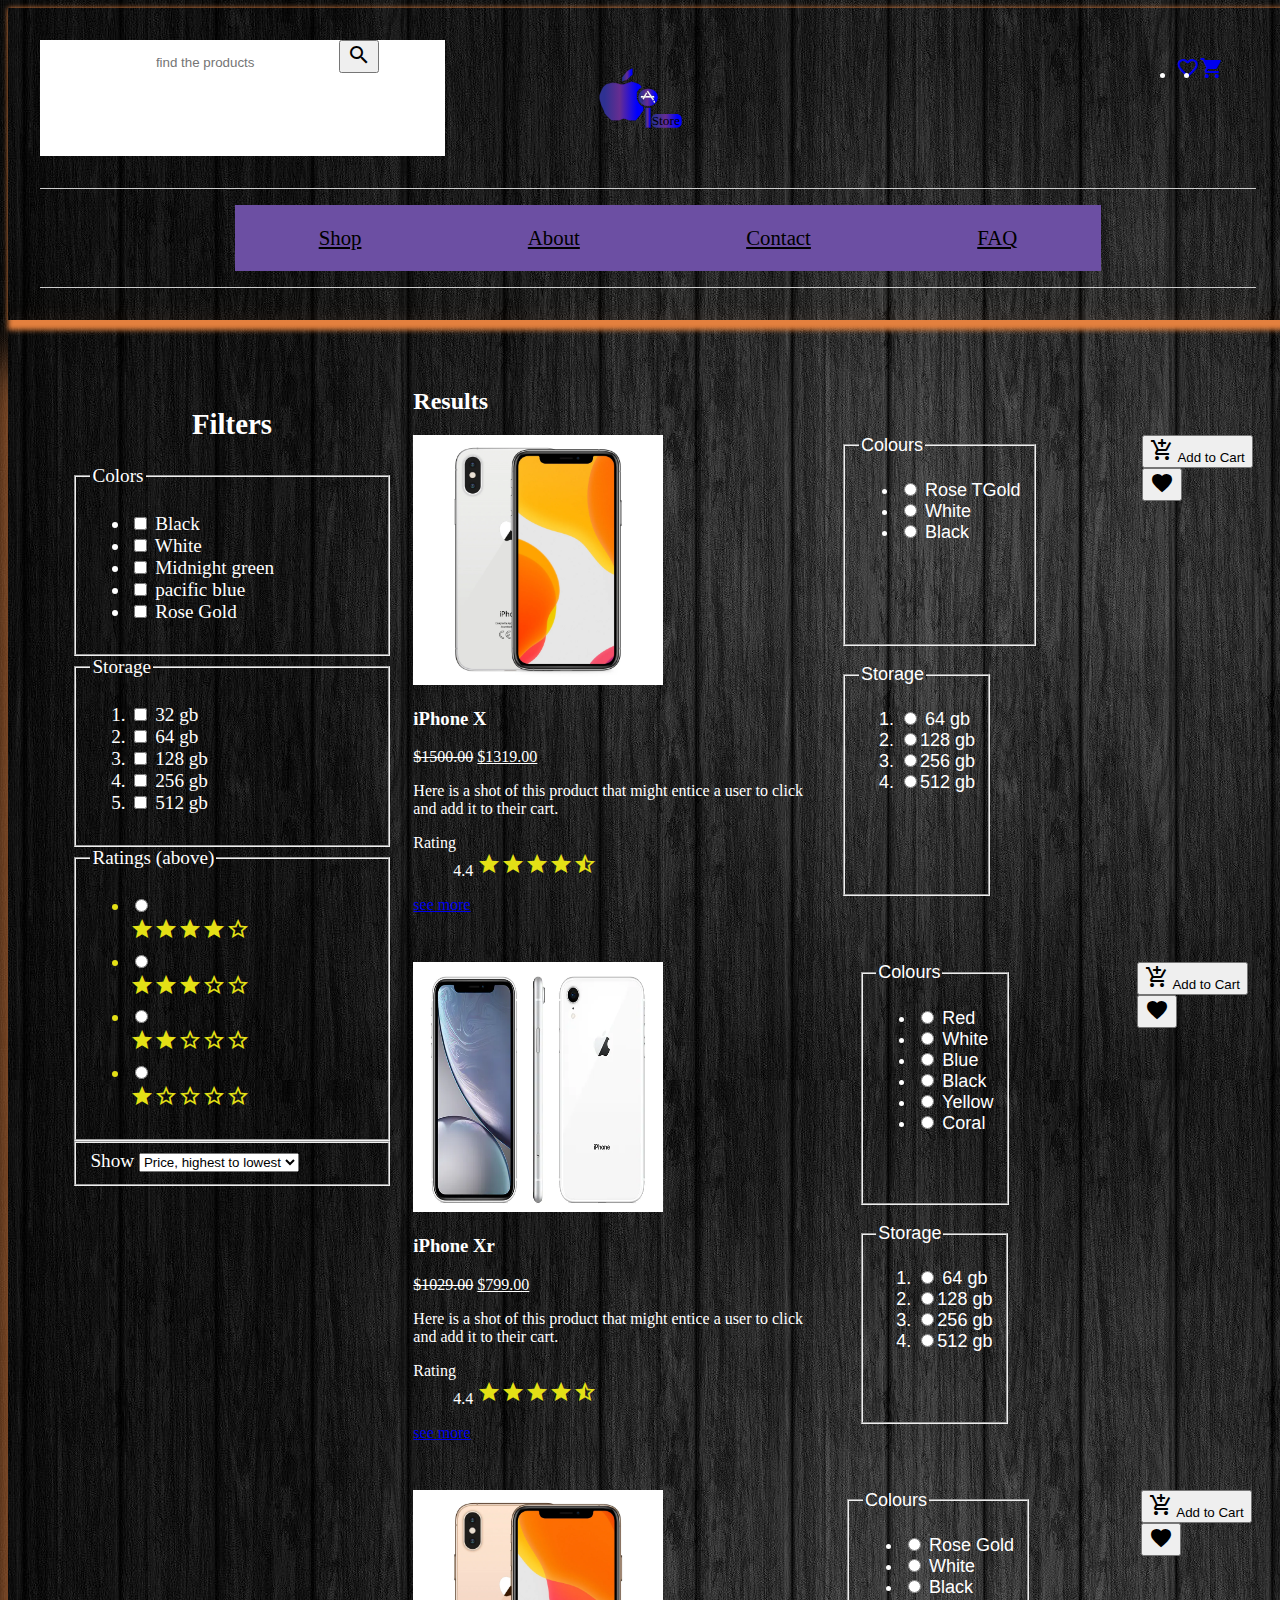
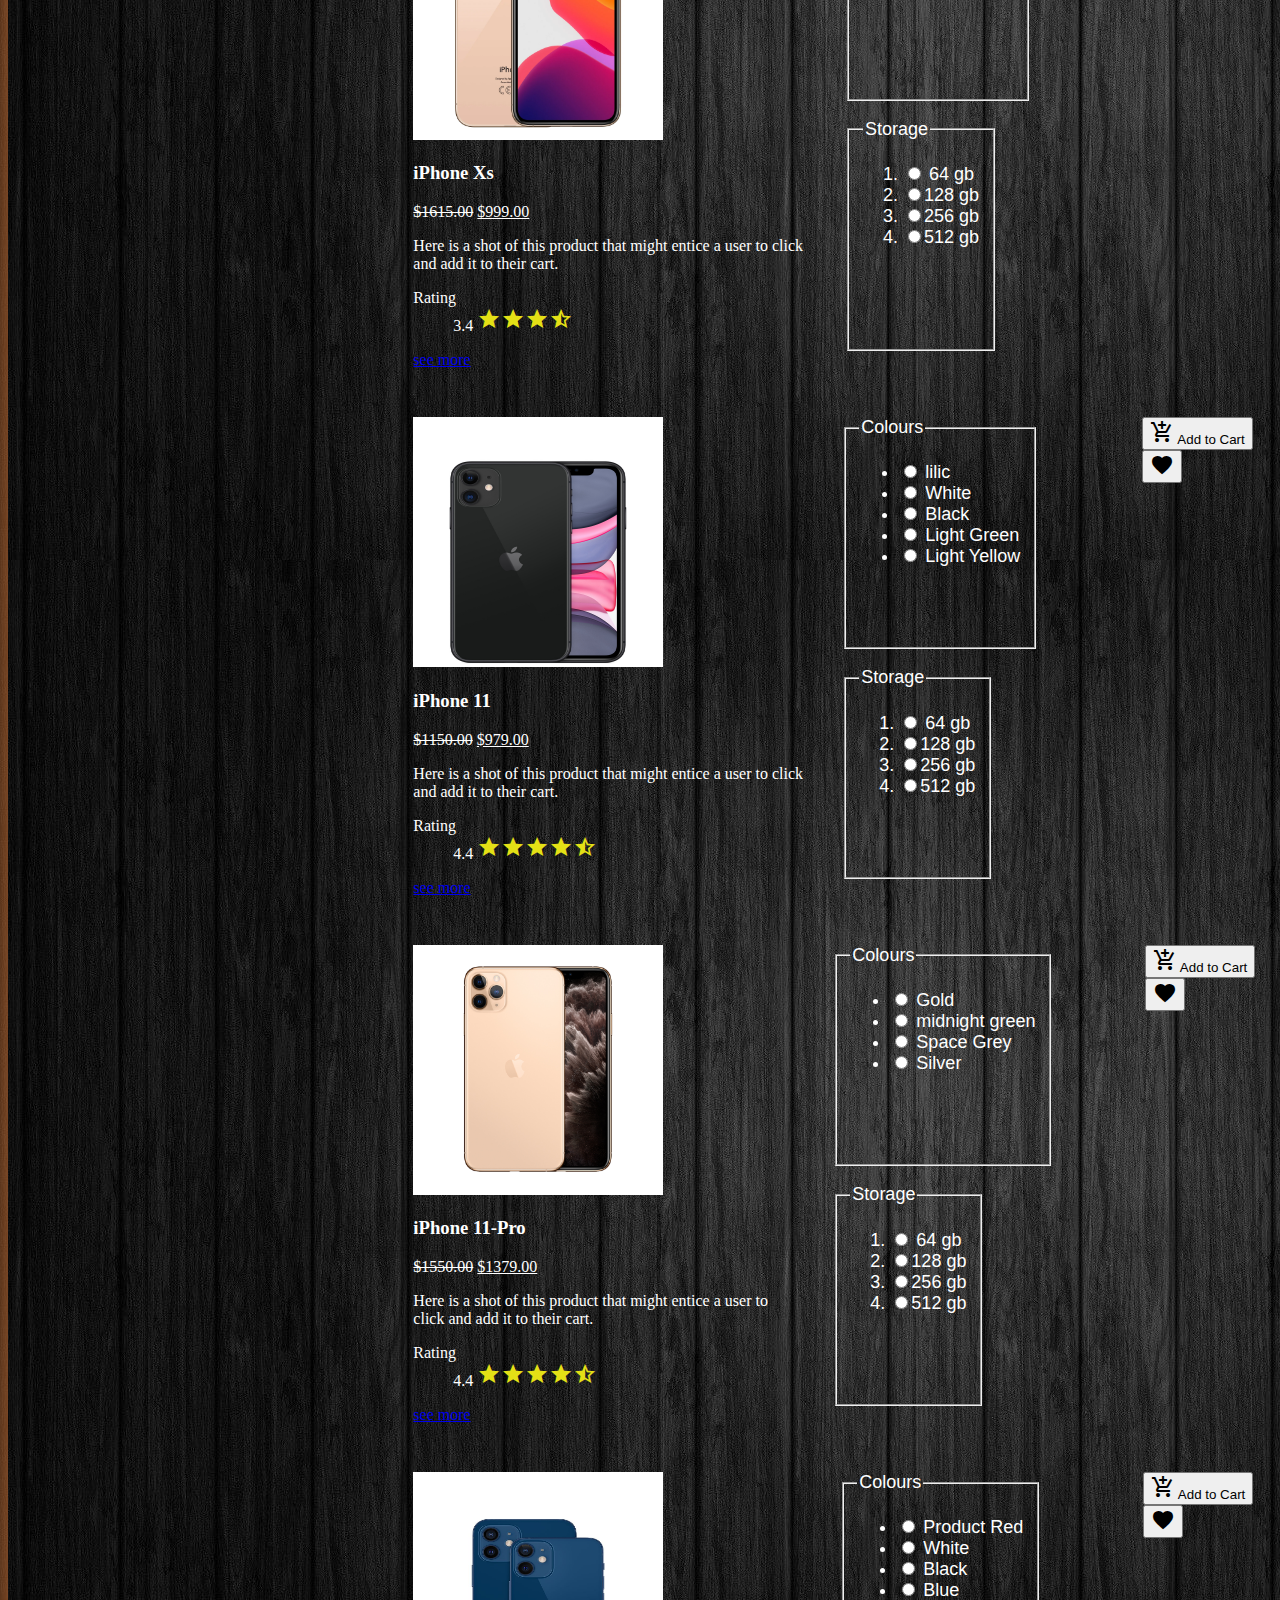
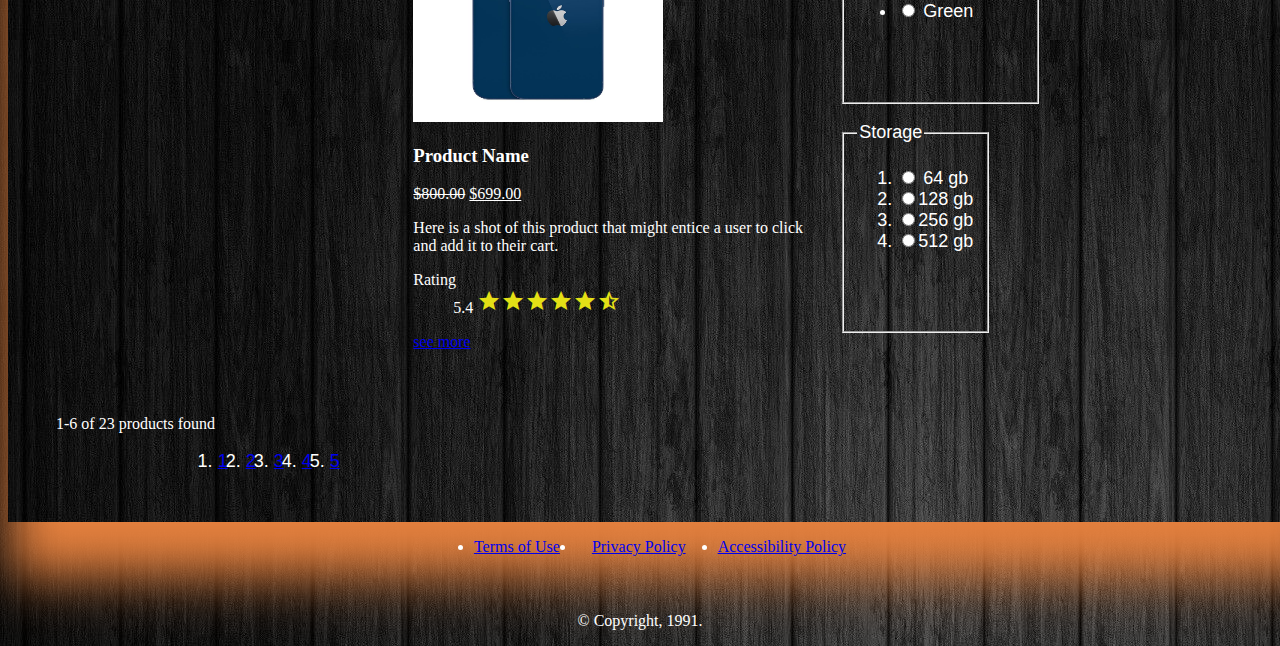
==== index.html @ 931d9934 "Add files via upload" ====
<!doctype html>
<html lang="en">
  <head>
    <meta charset="utf-8">
    <meta name="viewport" content="width=device-width, initial-scale=1.0">
    <title>iStore</title>
    <meta name="description" content="get best deals on iPhone products">
    <meta name="author" content="ishita raval">
    <link rel="stylesheet" href="css/reset.css">
    <link rel="stylesheet" href="https://fonts.googleapis.com/icon?family=Material+Icons">
    <link rel="stylesheet" href="css/style.css">
  </head>
  <body>
    <header class="page-header">
      <a href="index.html" class="logo">
        <img src="img/logo.svg">
        <!-- Site logo --></a>

      <!-- Navigation menu and toggle button (non-functional) -->
      <button type="button" class="nav-toggle">
        <span class="material-icons">menu</span>
      </button>
      <nav aria-label="Primary" class="navigation">
        <ul class="menu">
          <li><a href="#" style="color: black; background-color: rgb(108, 79, 163);">Shop</a>
            <ul class="submenu">
              <li><a href="#">iphone 12 promax</a></li>
              <li><a href="#">iphone 12 pro</a></li>
              <li><a href="#">iphone 12 mini</a></li>
            </ul>
          </li>
          <li><a href="#" style="color: black; background-color: rgb(108, 79, 163);">About</a></li>
          <li><a href="#" style="color: black; background-color: rgb(108, 79, 163);">Contact</a></li>
          <li><a href="#" style="color: black; background-color: rgb(108, 79, 163);">FAQ</a></li>
        </ul>
      </nav>

      <!-- Search for a product (non-functional) -->
      <form class="search">
        <label>Search
          <input type="search" name="find" id="find" placeholder="find the products" class="find">
        </label>
        <button type="button"><span class="material-icons">search</span></button>
      </form>

      <!-- Additional links -->
      <ul class="your-products">
        <li><a href="#"><span class="material-icons" aria-label="Favourites">favorite_border</span></a></li>
        <li><a href="#"><span class="material-icons" aria-label="Items in your cart">shopping_cart</span></a></li>
      </ul>
    </header>

    <main class="products">
      <aside class="sidebar">
  
       <!-- Filtering product form -->
       <form class="filters">
         <h2>Filters</h2>

         <div class="filter-options">
          <fieldset>
            <legend>Colors</legend>
            <ul class="filter-list">
              <li><input type="checkbox" name="colour" value="black" id="black"> <label for="black">Black</label></li>
              <li><input type="checkbox" name="colour" value="white" id="white"> <label for="white">White</label></li>
              <li><input type="checkbox" name="colour" value="midnight green" id="midnight green"> <label for="midnight green">Midnight green</label></li>
              <li><input type="checkbox" name="colour" value="pacific blue" id="pacific blue"> <label for="pacific blue">pacific blue</label></li>
              <li><input type="checkbox" name="colour" value="rose gold" id="rose gold"> <label for="rose gold">Rose Gold</label></li>
            </ul>
          </fieldset>
          <fieldset>
            <legend>Storage</legend>
            <ol class="filter-list">
              <li><input type="checkbox" name="storage" value="32" id="32"> <label for="32">32 gb</label></li>
              <li><input type="checkbox" name="storage" value="64" id="64"> <label for="64">64 gb</label></li>
              <li><input type="checkbox" name="storage" value="128" id="128"> <label for="128">128 gb</label></li>
              <li><input type="checkbox" name="storage" value="256" id="256"> <label for="256">256 gb</label></li>
              <li><input type="checkbox" name="storage" value="512" id="512"> <label for="512">512 gb</label></li>
            </ol>
          </fieldset>
          <fieldset>
            <legend>Ratings (above)</legend>
            <ul class="filter-list" style="color: rgb(228, 224, 22);">
              <li>
                <input type="radio" name="rating" value="4" id="aboveFour">
                <label for="aboveFour" class="rating">
                  <span class="material-icons">star</span><span class="material-icons">star</span><span class="material-icons">star</span><span class="material-icons">star</span><span class="material-icons">star_border</span>
                </label>
              </li>
              <li>
                <input type="radio" name="rating" value="3" id="aboveThree">
                <label for="aboveThree" class="rating">
                  <span class="material-icons">star</span><span class="material-icons">star</span><span class="material-icons">star</span><span class="material-icons">star_border</span><span class="material-icons">star_border</span>
                </label>
              </li>
              <li>
                <input type="radio" name="rating" value="2" id="aboveTwo">
                <label for="aboveTwo" class="rating">
                  <span class="material-icons">star</span><span class="material-icons">star</span><span class="material-icons">star_border</span><span class="material-icons">star_border</span><span class="material-icons">star_border</span>
                </label>
              </li>
              <li>
                <div class="badrating">
                 <input type="radio" name="rating" value="1" id="aboveOne">
                 <label for="aboveOne" class="rating">
                   <span class="material-icons">star</span><span class="material-icons">star_border</span><span class="material-icons">star_border</span><span class="material-icons">star_border</span><span class="material-icons">star_border</span>
                 </label>
                </div>
              </li>
            </ul>
          </fieldset>
         </div>
         <fieldset>
           <label for="sort">Show</label>
           <select name="sort" id="sort">
             <option value="price-high">Price, highest to lowest</option>
             <option value="price-low">Price, lowest to highest</option>
             <option value="newest">Newest releases</option>
           </select>
         </fieldset>
       </form>
      </aside>

      <section class="results">
        <h2 class="subheading">Results</h2>

        <!-- Product 1 -->
        <article class="product">
          <header>
            <img src="img/iPhone-X-64GB-Silver-1-1-1-1.webp" alt="Product Image">
            <h3>iPhone X</h3>
            <data value="39"><del>$1500.00</del> <ins>$1319.00</ins></data>
            <p>Here is a shot of this product that might entice a user to click and add it to their cart.</p>
            <dl>
              <dt>Rating</dt>
              <dd>4.4 <span class="material-icons">star</span><span class="material-icons">star</span><span class="material-icons">star</span><span class="material-icons">star</span><span class="material-icons">star_half</span></dd>
            </dl>
            <a href="#">see more</a>
          </header>
          <form class="product-prop">
            <fieldset>
              <legend>Colours</legend>
              <ul>
                <li><label><input type="radio" name="colour" value="rose gold"> Rose TGold</label></li>
                <li><label><input type="radio" name="colour" value="white"> White</label></li>
                <li><label><input type="radio" name="colour" value="black"> Black</label></li>
              </ul>
            </fieldset>
            <fieldset>
              <legend>Storage</legend>
              <ol>
                <li><label><input type="radio" name="storage" value="64"> 64 gb</label></li>
                <li><label><input type="radio" name="storage" value="l28">128 gb</label></li>
                <li><label><input type="radio" name="storage" value="256">256 gb</label></li>
                <li><label><input type="radio" name="storage" value="512">512 gb</label></li>
              </ol>
            </fieldset>
          </form>
          <footer>
            <button type="button"><span class="material-icons">add_shopping_cart</span> Add to Cart</button>
            <button type="button"><span class="material-icons">favorite</span></button>
          </footer>
        </article>

        <!-- Product 2 -->
        <article class="product">
          <header>
            <img src="img/iphone xr.webp" alt="Product Image">
            <h3>iPhone Xr</h3>
            <data value="39"><del>$1029.00</del> <ins>$799.00</ins></data>
            <p>Here is a shot of this product that might entice a user to click and add it to their cart.</p>
            <dl>
              <dt>Rating</dt>
              <dd>4.4 <span class="material-icons">star</span><span class="material-icons">star</span><span class="material-icons">star</span><span class="material-icons">star</span><span class="material-icons">star_half</span></dd>
            </dl>
            <a href="#">see more</a>
          </header>
          <form class="product-prop">
            <fieldset>
              <legend>Colours</legend>
              <ul>
                <li><label><input type="radio" name="colour" value="red"> Red</label></li>
                <li><label><input type="radio" name="colour" value="white"> White</label></li>
                <li><label><input type="radio" name="colour" value="blue"> Blue</label></li>
                <li><label><input type="radio" name="colour" value="black"> Black</label></li>
                <li><label><input type="radio" name="colour" value="yellow"> Yellow</label></li>
                <li><label><input type="radio" name="colour" value="coral"> Coral</label></li>
              </ul>
            </fieldset>
            <fieldset>
              <legend>Storage</legend>
              <ol>
                <li><label><input type="radio" name="storage" value="64"> 64 gb</label></li>
                <li><label><input type="radio" name="storage" value="l28">128 gb</label></li>
                <li><label><input type="radio" name="storage" value="256">256 gb</label></li>
                <li><label><input type="radio" name="storage" value="512">512 gb</label></li>
              </ol>
            </fieldset>
          </form>
          <footer>
            <button type="button"><span class="material-icons">add_shopping_cart</span> Add to Cart</button>
            <button type="button"><span class="material-icons">favorite</span></button>
          </footer>
        </article>

        <!-- Product 3 -->
        <article class="product">
          <header>
            <img src="img/iphone xs.webp" alt="Product Image">
            <h3>iPhone Xs</h3>
            <data value="39"><del>$1615.00</del> <ins>$999.00</ins></data>
            <p>Here is a shot of this product that might entice a user to click and add it to their cart.</p>
            <dl>
              <dt>Rating</dt>
              <dd>3.4 <span class="material-icons">star</span><span class="material-icons">star</span><span class="material-icons">star</span><span class="material-icons">star_half</span></dd>
            </dl>
            <a href="#">see more</a>
          </header>
          <form class="product-prop">
            <fieldset>
              <legend>Colours</legend>
              <ul>
                <li><label><input type="radio" name="colour" value="rose gold"> Rose Gold</label></li>
                <li><label><input type="radio" name="colour" value="white"> White</label></li>
                <li><label><input type="radio" name="colour" value="black"> Black</label></li>
              </ul>
            </fieldset>
            <fieldset>
              <legend>Storage</legend>
              <ol>
                <li><label><input type="radio" name="storage" value="64"> 64 gb</label></li>
                <li><label><input type="radio" name="storage" value="l28">128 gb</label></li>
                <li><label><input type="radio" name="storage" value="256">256 gb</label></li>
                <li><label><input type="radio" name="storage" value="512">512 gb</label></li>
              </ol>
            </fieldset>
          </form>
          <footer>
            <button type="button"><span class="material-icons">add_shopping_cart</span> Add to Cart</button>
            <button type="button"><span class="material-icons">favorite</span></button>
          </footer>
        </article>
  
        <!-- Product 4 -->
        <article class="product">
          <header>
            <img src="img/iphone11.jpg" alt="Product Image">
            <h3>iPhone 11</h3>
            <data value="39"><del>$1150.00</del> <ins>$979.00</ins></data>
            <p>Here is a shot of this product that might entice a user to click and add it to their cart.</p>
            <dl>
              <dt>Rating</dt>
              <dd>4.4 <span class="material-icons">star</span><span class="material-icons">star</span><span class="material-icons">star</span><span class="material-icons">star</span><span class="material-icons">star_half</span></dd>
            </dl>
            <a href="#">see more</a>
          </header>
          <form class="product-prop">
            <fieldset>
              <legend>Colours</legend>
              <ul>
                <li><label><input type="radio" name="colour" value="lilic"> lilic</label></li>
                <li><label><input type="radio" name="colour" value="white"> White</label></li>
                <li><label><input type="radio" name="colour" value="black"> Black</label></li>
                <li><label><input type="radio" name="colour" value="lightgreen"> Light Green</label></li>
                <li><label><input type="radio" name="colour" value="lightyellow"> Light Yellow</label></li>
              </ul>
            </fieldset>
            <fieldset>
              <legend>Storage</legend>
              <ol>
                <li><label><input type="radio" name="storage" value="64"> 64 gb</label></li>
                <li><label><input type="radio" name="storage" value="l28">128 gb</label></li>
                <li><label><input type="radio" name="storage" value="256">256 gb</label></li>
                <li><label><input type="radio" name="storage" value="512">512 gb</label></li>
              </ol>
            </fieldset>
          </form>
          <footer>
            <button type="button"><span class="material-icons">add_shopping_cart</span> Add to Cart</button>
            <button type="button"><span class="material-icons">favorite</span></button>
          </footer>
        </article>

        <!-- Product 5 -->
        <article class="product">
          <header>
            <img src="img/iphone-11-pro-.jpg" alt="Product Image">
            <h3>iPhone 11-Pro</h3>
            <data value="39"><del>$1550.00</del> <ins>$1379.00</ins></data>
            <p>Here is a shot of this product that might entice a user to click and add it to their cart.</p>
            <dl>
              <dt>Rating</dt>
              <dd>4.4 <span class="material-icons">star</span><span class="material-icons">star</span><span class="material-icons">star</span><span class="material-icons">star</span><span class="material-icons">star_half</span></dd>
            </dl>
            <a href="#">see more</a>
          </header>
          <form class="product-prop">
            <fieldset>
              <legend>Colours</legend>
              <ul>
                <li><label><input type="radio" name="colour" value="gold"> Gold</label></li>
                <li><label><input type="radio" name="colour" value="midnightgreen"> midnight green</label></li>
                <li><label><input type="radio" name="colour" value="spacegrey"> Space Grey</label></li>
                <li><label><input type="radio" name="colour" value="silver"> Silver</label></li>
              </ul>
            </fieldset>
            <fieldset>
              <legend>Storage</legend>
              <ol>
                <li><label><input type="radio" name="storage" value="64"> 64 gb</label></li>
                <li><label><input type="radio" name="storage" value="l28">128 gb</label></li>
                <li><label><input type="radio" name="storage" value="256">256 gb</label></li>
                <li><label><input type="radio" name="storage" value="512">512 gb</label></li>
              </ol>
            </fieldset>
          </form>
          <footer>
            <button type="button"><span class="material-icons">add_shopping_cart</span> Add to Cart</button>
            <button type="button"><span class="material-icons">favorite</span></button>
          </footer>
        </article>

        <!-- Product 6 -->
        <article class="product">
          <header>
            <img src="img/iphone 12 mini.jpg" alt="Product Image">
            <h3>Product Name</h3>
            <data value="39"><del>$800.00</del> <ins>$699.00</ins></data>
            <p>Here is a shot of this product that might entice a user to click and add it to their cart.</p>
            <dl>
              <dt>Rating</dt>
              <dd>5.4 <span class="material-icons">star</span><span class="material-icons">star</span><span class="material-icons">star</span><span class="material-icons">star</span><span class="material-icons">star</span><span class="material-icons">star_half</span></dd>
            </dl>
            <a href="#">see more</a>
          </header>
          <form class="product-prop">
            <fieldset>
              <legend>Colours</legend>
              <ul>
                <li><label><input type="radio" name="colour" value="productred"> Product Red</label></li>
                <li><label><input type="radio" name="colour" value="white"> White</label></li>
                <li><label><input type="radio" name="colour" value="black"> Black</label></li>
                <li><label><input type="radio" name="colour" value="blue"> Blue</label></li>
                <li><label><input type="radio" name="colour" value="green"> Green</label></li>
              </ul>
            </fieldset>
            <fieldset>
              <legend>Storage</legend>
              <ol>
                <li><label><input type="radio" name="storage" value="64"> 64 gb</label></li>
                <li><label><input type="radio" name="storage" value="l28">128 gb</label></li>
                <li><label><input type="radio" name="storage" value="256">256 gb</label></li>
                <li><label><input type="radio" name="storage" value="512">512 gb</label></li>
              </ol>
            </fieldset>
          </form>
          <footer>
            <button type="button"><span class="material-icons">add_shopping_cart</span> Add to Cart</button>
            <button type="button"><span class="material-icons">favorite</span></button>
          </footer>
        </article>
      </section>

      <nav aria-label="Pagination" class="pagination">
        <p>1-6 of 23 products found</p>
        <ol class="pages" style="text-align: center;">
          <li><a href="#" aria-label="Current Page, Page 1" aria-current="true">1</a></li>
          <li><a href="#" aria-label="Page 2">2</a></li>
          <li><a href="#" aria-label="Page 3">3</a></li>
          <li><a href="#" aria-label="Page 4">4</a></li>
          <li><a href="#" aria-label="Page 5">5</a></li>
        </ol>
      </nav>
    </main>

    
    <footer class="page-footer">
      <div class="main-footer">
           <nav aria-label="Legal" class="footer-nav">
            <ul class="legal">
              <li><a href="#">Terms of Use</a></li>
              <li><a href="#">Privacy Policy</a></li>
              <li><a href="#">Accessibility Policy</a></li>
            </ul>
          </nav>
          <p class="copyright">&copy; Copyright, 1991.</p>
        </div>
      
      </footer>
    

  </body>
</html>
---- css/style.css ----
/* Note there a few "reset" styles given in reset.css. Review those before you begin */
.rating .material-icons, dd>span.material-icons {
	color: rgb(228, 224, 22);

}
/* <============== Header styling ============> */
.page-header .fa {
	color:var(--alt-color);
}
.page-header{
    display: grid;
    grid-template-columns: 1fr 1fr;
    grid-template-rows: auto;
    grid-template-areas: 
    "menu-toggle cart"
    "logo logo"
    "pageTitle pageTitle";
    text-align: center;
}
.nav-toggle{
    grid-area: menu-toggle;
    width: 3em;
    justify-content: flex-start;
}

.logo{
    grid-area: logo;
    justify-self: center
}
.navigation, .search,  .m-hide{
    display: none;
}
.header-cart, .prodcut-list-cart{
    display: flex;
    flex-wrap: wrap;
    gap: 1em;
    justify-content: space-between; 
    /* background-color: green; */
}
.logo{
    width:200px;
    justify-self: center
}
.page-title{
    grid-area: pageTitle;
    background-color: var(--global-color-secondary);
	/* margin: 0 -1em; */
	margin-bottom: 2em;
}

/* <============= Main styling  ============> */
main{
    display: grid;
    padding: 0 2em 2em 2em;
    margin-bottom: 2em;
}
.results{
    padding-top: 2em;
}
.pages, .product-prop{
    font-family: 'Gill Sans', 'Gill Sans MT', Calibri, 'Trebuchet MS', sans-serif;
    font-size: large;
    display: flex;
    flex-wrap: wrap;
    gap: 1em;
    justify-content: center;
}
.product{
    margin-bottom: 3em;
}


.product-prop{
    display: flex;
    justify-content:flex-start;
    margin-bottom: 1em;
}
.rating dd{
    display: flex;
    margin-left: .3em;
}
.rating dd p{
    margin: 0.1em .5em 0 0;
    color: var(--prim-text-color);
}
.your-products{
    grid-area: cart;
    display: flex;
    justify-content: flex-end;
    margin-right: 2em;
}
.add-to-fav {
    background-color: var(--global-color-primary);
}
label.rating{
    justify-content: flex-start;
}
.rating {
    display: flex; 
    justify-content: space-between; 
    margin-bottom: .5em;
}
.badrating{
    color: red;
}

.filters h2{
    display: flex;
    gap: 1em;
    justify-content: center; 
}
.filters{
    margin: .2em 0 0 0 ;
    font-size: 1.2em;
}

.legal, .social{
    display: inline-flex;
    flex-wrap: wrap;
    gap: 1em;
}
.legal :nth-child(2) {
    padding: 0 1em;
   border-left: .2em solid var(--alt-text-color);
   border-right: .2em solid var(--alt-text-color);
 }
 .social{
     margin-bottom: 2em;
 }
 .social{
    justify-content:center;
    text-align: center;
 }
.footer-nav{
    text-align: center;
    padding-bottom: 1.5em;
    border-bottom: 1px solid var(--alt-text-color);
}

/* ============== start media queries ============*/
@media only screen and (min-width: 992px){
    body{
        background: rgb(100, 100, 100);
        background-image: url(../img/4153493.jpg);
        color: white;
    }
    .page-header{ 
        box-shadow:5px 5px 5px 5px rgb(228, 128, 62);  
        display: grid;
        grid-template-columns: repeat(auto-fit, minmax(100px, 1fr));
        grid-template-areas: 
        "search logo cart"
        "menu menu menu"
        "category category category";
    }
    .logo{
        grid-area: logo;
        justify-self: center
    }
    .navigation{
        grid-area: menu;
        margin: 2em 0 0 0;
    }
    .nav-toggle{
        display: none;
    }
    .navigation ul{
        display: flex;
        justify-content:center;
        /* gap: 4em; */
    }
    .navigation{
        border:1px solid #ccc;
        border-width:1px 0;
        text-align:center;
    }
    .navigation ul li{
        display:inline;
    }
    .navigation a{
        display:inline-block;
        padding:1em 4em;
        font-size: 1.3em;
    }
    .navigation ul ul {
        display:none;
    }
    .navigation ul ul li {
        left:auto;  
        margin:0; 
        clear:left;
        width:100%;
    }
    .navigation ul ul li a:hover,
    .navigation ul li.active ul li a:hover,
    .navigation ul li:hover ul li a:hover {
        background:var(--btn-color); /* Sub menu items background colour */
        color:var(--prim-text-color);
    }
    /* Make the sub menus appear on hover */
    .navigation ul li:hover ul,
    .navigation ul li.hover ul { /* This line is required for IE 6 and below */
        background-color: var(--secondary-on);
        position: absolute;
        display:block;     
    }
    .navigation, .m-hide, .search{
        display: block;
    }
    .menu>li:hover {
        background-color:var(--secondary-on);
    }
    
    .page-header, .footer{
        padding:2em;
        width:76em;
        margin:0em auto;
    }
    .find{
        border: 0px;
        align-self: flex-start;
        /* height: 2.5em; */
    }
    .search{
        padding: 0;
        border: 0;
        /* background: var(--global-color-primary); */
    }
    .search{
        background-color: white;
    }

    /* <================== Main styling =================> */
    main{
        box-shadow:5px 50px 50px 5px rgb(228, 128, 62);  
        background-color: var(--global-color-primary);
        padding:3em;
        width:76em;
        margin:0em auto;
        padding-bottom: 2em;
        display: grid;
        grid-template-columns:1fr 2fr;
        grid-template-areas:
        "sidebar results" ;
        /* column-gap: 2em; */
    }
    .search-bar{
        display: flex;
        justify-content: flex-start;
        align-self: flex-end;
        grid-area: search;
    }
    .sidebar, .results{
        padding: 0 1em;
    }
    .results{
        margin-left: -4em;
    }
    .product{
        display: flex;
        justify-content: space-between;
        gap: 2em;
    }
    .product{
        /* background-color: red; */
        align-self: flex-start;
    }
    
    .product img{
        width: 250px;
        height: 250px;
    }
    .page-footer{
        background-color: var(--secondary-on);
    }
    .sidebar{
        margin-top: 1em;
        width: 20em;
    }
    .copyright{
        text-align: center;
    }
    
}
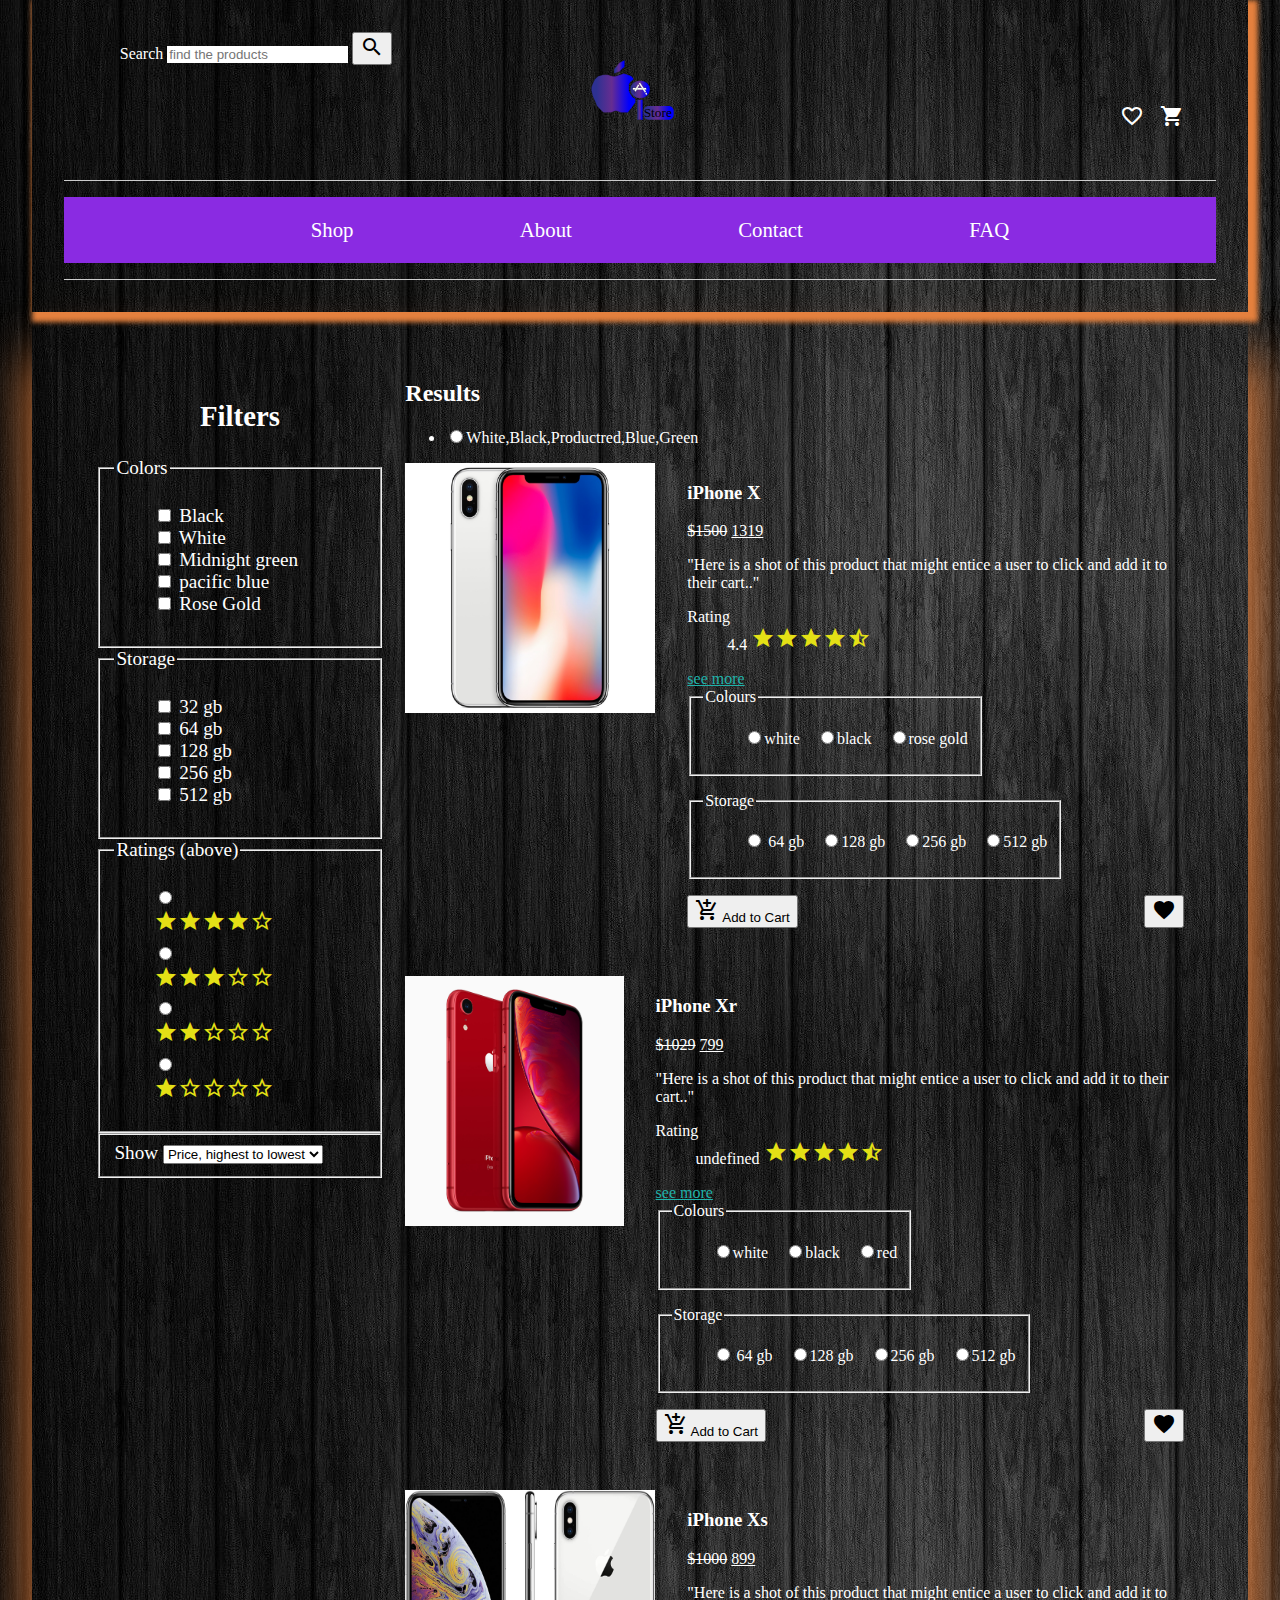
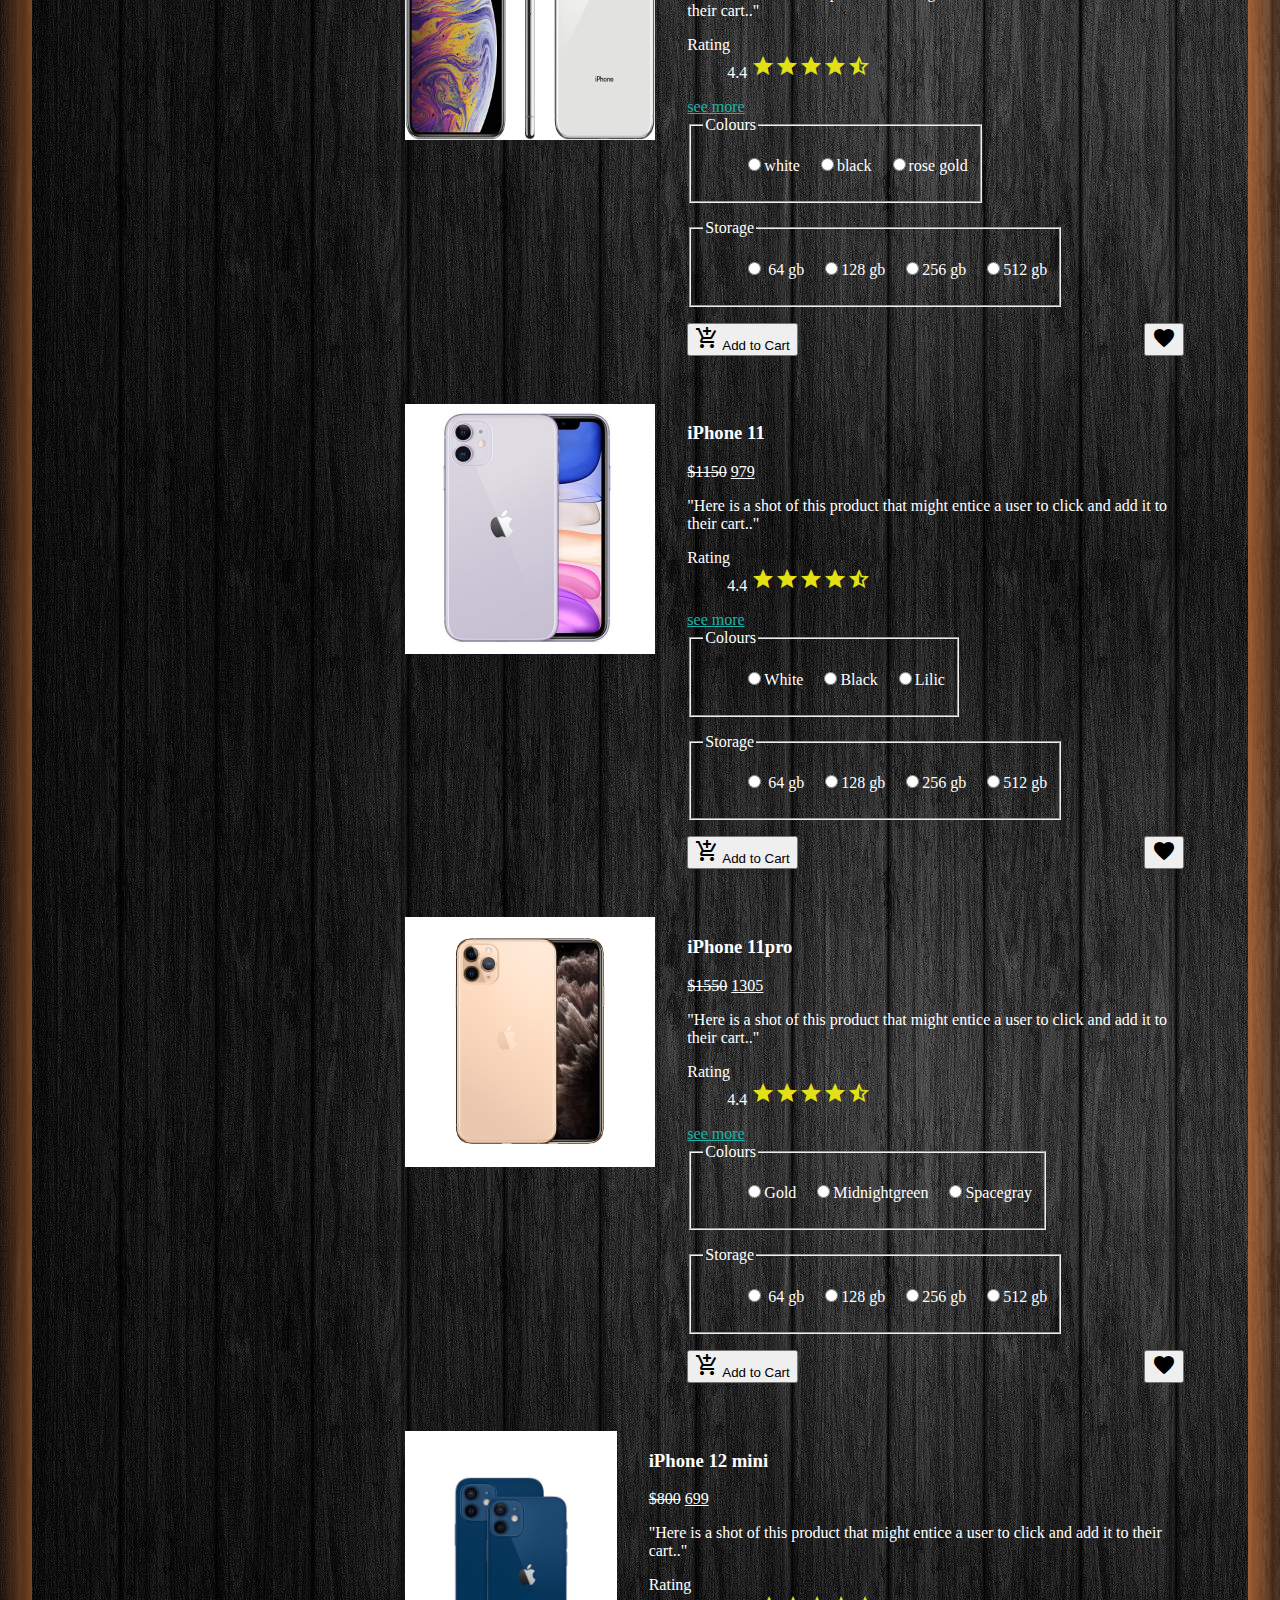
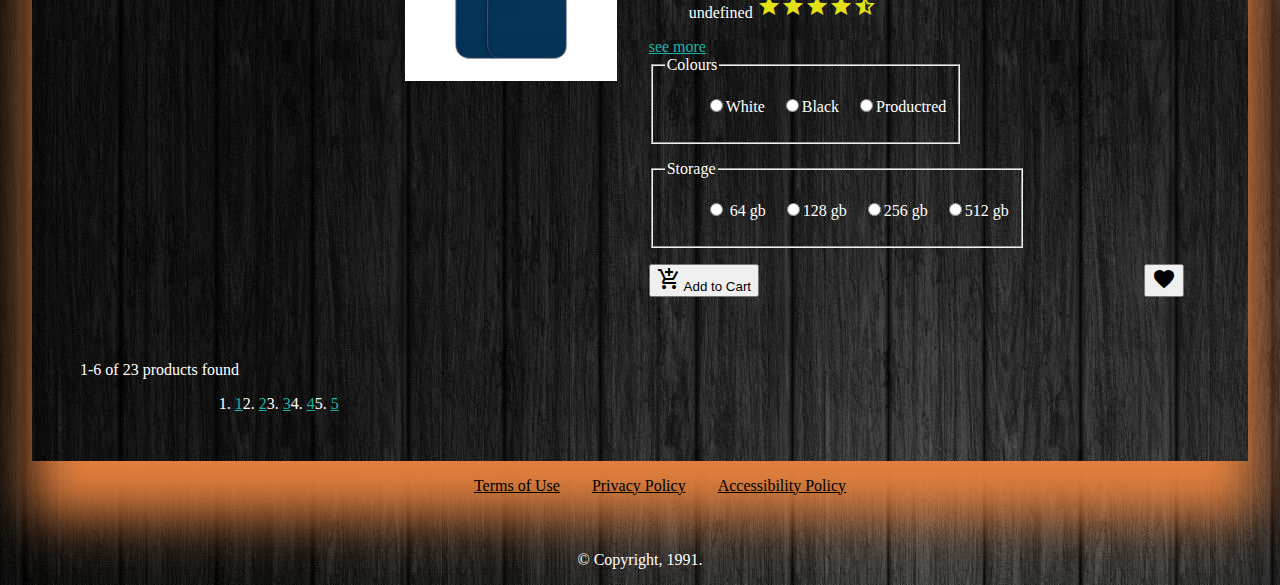
==== commit de079d40: "Add files via upload" ====
--- a/index.html
+++ b/index.html
@@ -22,21 +22,21 @@
       </button>
       <nav aria-label="Primary" class="navigation">
         <ul class="menu">
-          <li><a href="#" style="color: black; background-color: rgb(108, 79, 163);">Shop</a>
+          <li><a href="#">Shop</a>
             <ul class="submenu">
               <li><a href="#">iphone 12 promax</a></li>
               <li><a href="#">iphone 12 pro</a></li>
               <li><a href="#">iphone 12 mini</a></li>
             </ul>
           </li>
-          <li><a href="#" style="color: black; background-color: rgb(108, 79, 163);">About</a></li>
-          <li><a href="#" style="color: black; background-color: rgb(108, 79, 163);">Contact</a></li>
-          <li><a href="#" style="color: black; background-color: rgb(108, 79, 163);">FAQ</a></li>
+          <li><a href="#">About</a></li>
+          <li><a href="#">Contact</a></li>
+          <li><a href="#">FAQ</a></li>
         </ul>
       </nav>
 
       <!-- Search for a product (non-functional) -->
-      <form class="search">
+      <form class="searchbar">
         <label>Search
           <input type="search" name="find" id="find" placeholder="find the products" class="find">
         </label>
@@ -44,10 +44,12 @@
       </form>
 
       <!-- Additional links -->
-      <ul class="your-products">
-        <li><a href="#"><span class="material-icons" aria-label="Favourites">favorite_border</span></a></li>
-        <li><a href="#"><span class="material-icons" aria-label="Items in your cart">shopping_cart</span></a></li>
-      </ul>
+      <div class="your-products">
+       <ul class="header-cart">
+         <li><a href="#"><span class="material-icons" aria-label="Favourites">favorite_border</span></a></li>
+         <li><a href="#"><span class="material-icons" aria-label="Items in your cart">shopping_cart</span></a></li>
+       </ul>
+      </div>
     </header>
 
     <main class="products">
@@ -123,252 +125,273 @@
 
       <section class="results">
         <h2 class="subheading">Results</h2>
+        <div class= "iproducts">
+          <ul id='color'>
+            
+          </ul>
+        </div>
 
         <!-- Product 1 -->
-        <article class="product">
-          <header>
+        <!--article class="product">
             <img src="img/iPhone-X-64GB-Silver-1-1-1-1.webp" alt="Product Image">
-            <h3>iPhone X</h3>
-            <data value="39"><del>$1500.00</del> <ins>$1319.00</ins></data>
-            <p>Here is a shot of this product that might entice a user to click and add it to their cart.</p>
-            <dl>
-              <dt>Rating</dt>
-              <dd>4.4 <span class="material-icons">star</span><span class="material-icons">star</span><span class="material-icons">star</span><span class="material-icons">star</span><span class="material-icons">star_half</span></dd>
-            </dl>
-            <a href="#">see more</a>
-          </header>
-          <form class="product-prop">
-            <fieldset>
-              <legend>Colours</legend>
-              <ul>
-                <li><label><input type="radio" name="colour" value="rose gold"> Rose TGold</label></li>
-                <li><label><input type="radio" name="colour" value="white"> White</label></li>
-                <li><label><input type="radio" name="colour" value="black"> Black</label></li>
-              </ul>
-            </fieldset>
-            <fieldset>
-              <legend>Storage</legend>
-              <ol>
-                <li><label><input type="radio" name="storage" value="64"> 64 gb</label></li>
-                <li><label><input type="radio" name="storage" value="l28">128 gb</label></li>
-                <li><label><input type="radio" name="storage" value="256">256 gb</label></li>
-                <li><label><input type="radio" name="storage" value="512">512 gb</label></li>
-              </ol>
-            </fieldset>
-          </form>
-          <footer>
-            <button type="button"><span class="material-icons">add_shopping_cart</span> Add to Cart</button>
-            <button type="button"><span class="material-icons">favorite</span></button>
-          </footer>
-        </article>
+            <div class="prod-details">
+              <h3><a href="product .html">iPhone X</a></h3>
+              <data value="39"><del>$1500.00</del> <ins>$1319.00</ins></data>
+              <p>Here is a shot of this product that might entice a user to click and add it to their cart.</p>
+             <dl>
+               <dt>Rating</dt>
+               <dd>4.4 <span class="material-icons">star</span><span class="material-icons">star</span><span class="material-icons">star</span><span class="material-icons">star</span><span class="material-icons">star_half</span></dd>
+             </dl>
+              <a href="#"style="color: lightseagreen; text-decoration: underline;">see more</a>
+          
+              <form class="product-prop">
+                <fieldset>
+                  <legend>Colours</legend>
+                  <ul class= "radio-btn">
+                   <li><label><input type="radio" name="colour" value="rose gold"> Rose TGold</label></li>
+                   <li><label><input type="radio" name="colour" value="white"> White</label></li>
+                  <li><label><input type="radio" name="colour" value="black"> Black</label></li>
+                  </ul>
+                  </fieldset>
+                <fieldset>
+                 <legend>Storage</legend>
+                 <ol class= "radio-btn">
+                   <li><label><input type="radio" name="storage" value="64"> 64 gb</label></li>
+                   <li><label><input type="radio" name="storage" value="l28">128 gb</label></li>
+                   <li><label><input type="radio" name="storage" value="256">256 gb</label></li>
+                   <li><label><input type="radio" name="storage" value="512">512 gb</label></li>
+                 </ol>
+               </fieldset>
+             </form>
+             <div class="prodcut-list-cart">
+               <button type="button"><span class="material-icons">add_shopping_cart</span> Add to Cart</button>
+               <button type="button"><span class="material-icons">favorite</span></button>
+             </div>
+             </div>
+
+        </article -->
 
         <!-- Product 2 -->
-        <article class="product">
-          <header>
-            <img src="img/iphone xr.webp" alt="Product Image">
+        <!--article class="product">
+          <img src="img/iphone xr.webp" alt="Product Image">
+          <div class="prod-details">
             <h3>iPhone Xr</h3>
             <data value="39"><del>$1029.00</del> <ins>$799.00</ins></data>
             <p>Here is a shot of this product that might entice a user to click and add it to their cart.</p>
-            <dl>
-              <dt>Rating</dt>
-              <dd>4.4 <span class="material-icons">star</span><span class="material-icons">star</span><span class="material-icons">star</span><span class="material-icons">star</span><span class="material-icons">star_half</span></dd>
-            </dl>
-            <a href="#">see more</a>
-          </header>
-          <form class="product-prop">
-            <fieldset>
-              <legend>Colours</legend>
-              <ul>
-                <li><label><input type="radio" name="colour" value="red"> Red</label></li>
-                <li><label><input type="radio" name="colour" value="white"> White</label></li>
-                <li><label><input type="radio" name="colour" value="blue"> Blue</label></li>
-                <li><label><input type="radio" name="colour" value="black"> Black</label></li>
-                <li><label><input type="radio" name="colour" value="yellow"> Yellow</label></li>
-                <li><label><input type="radio" name="colour" value="coral"> Coral</label></li>
-              </ul>
-            </fieldset>
-            <fieldset>
-              <legend>Storage</legend>
-              <ol>
-                <li><label><input type="radio" name="storage" value="64"> 64 gb</label></li>
-                <li><label><input type="radio" name="storage" value="l28">128 gb</label></li>
-                <li><label><input type="radio" name="storage" value="256">256 gb</label></li>
-                <li><label><input type="radio" name="storage" value="512">512 gb</label></li>
-              </ol>
-            </fieldset>
-          </form>
-          <footer>
-            <button type="button"><span class="material-icons">add_shopping_cart</span> Add to Cart</button>
-            <button type="button"><span class="material-icons">favorite</span></button>
-          </footer>
-        </article>
-
+           <dl>
+             <dt>Rating</dt>
+             <dd>4.4 <span class="material-icons">star</span><span class="material-icons">star</span><span class="material-icons">star</span><span class="material-icons">star</span><span class="material-icons">star_half</span></dd>
+           </dl>
+            <a href="#"style="color: lightseagreen; text-decoration: underline;">see more</a>
+        
+            <form class="product-prop">
+              <fieldset>
+                <legend>Colours</legend>
+                <ul class= "radio-btn">
+                  <li><label><input type="radio" name="colour" value="red"> Red</label></li>
+                 <li><label><input type="radio" name="colour" value="white"> White</label></li>
+                 <li><label><input type="radio" name="colour" value="blue"> Blue</label></li>
+                 <li><label><input type="radio" name="colour" value="black"> Black</label></li>
+                 <li><label><input type="radio" name="colour" value="yellow"> Yellow</label></li>
+                 <li><label><input type="radio" name="colour" value="coral"> Coral</label></li>
+                </ul>
+                </fieldset>
+              <fieldset>
+               <legend>Storage</legend>
+               <ol class= "radio-btn">
+                 <li><label><input type="radio" name="storage" value="64"> 64 gb</label></li>
+                 <li><label><input type="radio" name="storage" value="l28">128 gb</label></li>
+                 <li><label><input type="radio" name="storage" value="256">256 gb</label></li>
+                 <li><label><input type="radio" name="storage" value="512">512 gb</label></li>
+               </ol>
+             </fieldset>
+           </form>
+           <div class="prodcut-list-cart">
+             <button type="button"><span class="material-icons">add_shopping_cart</span> Add to Cart</button>
+             <button type="button"><span class="material-icons">favorite</span></button>
+           </div>
+           </div>
+
+      </article -->
+        
         <!-- Product 3 -->
-        <article class="product">
-          <header>
-            <img src="img/iphone xs.webp" alt="Product Image">
+        <!--article class="product">
+          <img src="img/iphone xs.webp" alt="Product Image">
+          <div class="prod-details">
             <h3>iPhone Xs</h3>
             <data value="39"><del>$1615.00</del> <ins>$999.00</ins></data>
             <p>Here is a shot of this product that might entice a user to click and add it to their cart.</p>
-            <dl>
-              <dt>Rating</dt>
-              <dd>3.4 <span class="material-icons">star</span><span class="material-icons">star</span><span class="material-icons">star</span><span class="material-icons">star_half</span></dd>
-            </dl>
-            <a href="#">see more</a>
-          </header>
-          <form class="product-prop">
-            <fieldset>
-              <legend>Colours</legend>
-              <ul>
-                <li><label><input type="radio" name="colour" value="rose gold"> Rose Gold</label></li>
-                <li><label><input type="radio" name="colour" value="white"> White</label></li>
-                <li><label><input type="radio" name="colour" value="black"> Black</label></li>
-              </ul>
-            </fieldset>
-            <fieldset>
-              <legend>Storage</legend>
-              <ol>
-                <li><label><input type="radio" name="storage" value="64"> 64 gb</label></li>
-                <li><label><input type="radio" name="storage" value="l28">128 gb</label></li>
-                <li><label><input type="radio" name="storage" value="256">256 gb</label></li>
-                <li><label><input type="radio" name="storage" value="512">512 gb</label></li>
-              </ol>
-            </fieldset>
-          </form>
-          <footer>
-            <button type="button"><span class="material-icons">add_shopping_cart</span> Add to Cart</button>
-            <button type="button"><span class="material-icons">favorite</span></button>
-          </footer>
-        </article>
+           <dl>
+             <dt>Rating</dt>
+             <dd>4.4 <span class="material-icons">star</span><span class="material-icons">star</span><span class="material-icons">star</span><span class="material-icons">star</span><span class="material-icons">star_half</span></dd>
+           </dl>
+            <a href="#"style="color: lightseagreen; text-decoration: underline;">see more</a>
+        
+            <form class="product-prop">
+              <fieldset>
+                <legend>Colours</legend>
+                <ul class= "radio-btn">
+                  <li><label><input type="radio" name="colour" value="rose gold"> Rose Gold</label></li>
+                  <li><label><input type="radio" name="colour" value="white"> White</label></li>
+                  <li><label><input type="radio" name="colour" value="black"> Black</label></li>
+                </ul>
+                </fieldset>
+              <fieldset>
+               <legend>Storage</legend>
+               <ol class= "radio-btn">
+                 <li><label><input type="radio" name="storage" value="64"> 64 gb</label></li>
+                 <li><label><input type="radio" name="storage" value="l28">128 gb</label></li>
+                 <li><label><input type="radio" name="storage" value="256">256 gb</label></li>
+                 <li><label><input type="radio" name="storage" value="512">512 gb</label></li>
+               </ol>
+             </fieldset>
+           </form>
+           <div class="prodcut-list-cart">
+             <button type="button"><span class="material-icons">add_shopping_cart</span> Add to Cart</button>
+             <button type="button"><span class="material-icons">favorite</span></button>
+           </div>
+           </div>
+
+      </article -->
+        
   
         <!-- Product 4 -->
-        <article class="product">
-          <header>
-            <img src="img/iphone11.jpg" alt="Product Image">
+        <!--article class="product">
+          <img src="img/iphone11.jpg" alt="Product Image">
+          <div class="prod-details">
             <h3>iPhone 11</h3>
             <data value="39"><del>$1150.00</del> <ins>$979.00</ins></data>
             <p>Here is a shot of this product that might entice a user to click and add it to their cart.</p>
-            <dl>
-              <dt>Rating</dt>
-              <dd>4.4 <span class="material-icons">star</span><span class="material-icons">star</span><span class="material-icons">star</span><span class="material-icons">star</span><span class="material-icons">star_half</span></dd>
-            </dl>
-            <a href="#">see more</a>
-          </header>
-          <form class="product-prop">
-            <fieldset>
-              <legend>Colours</legend>
-              <ul>
-                <li><label><input type="radio" name="colour" value="lilic"> lilic</label></li>
-                <li><label><input type="radio" name="colour" value="white"> White</label></li>
-                <li><label><input type="radio" name="colour" value="black"> Black</label></li>
-                <li><label><input type="radio" name="colour" value="lightgreen"> Light Green</label></li>
-                <li><label><input type="radio" name="colour" value="lightyellow"> Light Yellow</label></li>
-              </ul>
-            </fieldset>
-            <fieldset>
-              <legend>Storage</legend>
-              <ol>
-                <li><label><input type="radio" name="storage" value="64"> 64 gb</label></li>
-                <li><label><input type="radio" name="storage" value="l28">128 gb</label></li>
-                <li><label><input type="radio" name="storage" value="256">256 gb</label></li>
-                <li><label><input type="radio" name="storage" value="512">512 gb</label></li>
-              </ol>
-            </fieldset>
-          </form>
-          <footer>
-            <button type="button"><span class="material-icons">add_shopping_cart</span> Add to Cart</button>
-            <button type="button"><span class="material-icons">favorite</span></button>
-          </footer>
-        </article>
-
+           <dl>
+             <dt>Rating</dt>
+             <dd>4.4 <span class="material-icons">star</span><span class="material-icons">star</span><span class="material-icons">star</span><span class="material-icons">star</span><span class="material-icons">star_half</span></dd>
+           </dl>
+            <a href="#" style="color: lightseagreen; text-decoration: underline;">see more</a>
+        
+            <form class="product-prop">
+              <fieldset>
+                <legend>Colours</legend>
+                <ul class= "radio-btn">
+                  <li><label><input type="radio" name="colour" value="lilic"> lilic</label></li>
+                  <li><label><input type="radio" name="colour" value="white"> White</label></li>
+                  <li><label><input type="radio" name="colour" value="black"> Black</label></li>
+                  <li><label><input type="radio" name="colour" value="lightgreen"> Light Green</label></li>
+                  <li><label><input type="radio" name="colour" value="lightyellow"> Light Yellow</label></li>
+                </ul>
+                </fieldset>
+              <fieldset>
+               <legend>Storage</legend>
+               <ol class= "radio-btn">
+                 <li><label><input type="radio" name="storage" value="64"> 64 gb</label></li>
+                 <li><label><input type="radio" name="storage" value="l28">128 gb</label></li>
+                 <li><label><input type="radio" name="storage" value="256">256 gb</label></li>
+                 <li><label><input type="radio" name="storage" value="512">512 gb</label></li>
+               </ol>
+             </fieldset>
+           </form>
+           <div class="prodcut-list-cart">
+             <button type="button"><span class="material-icons">add_shopping_cart</span> Add to Cart</button>
+             <button type="button"><span class="material-icons">favorite</span></button>
+           </div>
+           </div>
+
+      </article -->
+        
+        
         <!-- Product 5 -->
-        <article class="product">
-          <header>
-            <img src="img/iphone-11-pro-.jpg" alt="Product Image">
-            <h3>iPhone 11-Pro</h3>
-            <data value="39"><del>$1550.00</del> <ins>$1379.00</ins></data>
+        <!--article class="product">
+          <img src="img/iphone-11-pro-.jpg" alt="Product Image">
+          <div class="prod-details">
+            <h3>iPhone 11pro max</h3>
+            <data value="39"><del>$1550.00</del> <ins>$1305.00</ins></data>
             <p>Here is a shot of this product that might entice a user to click and add it to their cart.</p>
-            <dl>
-              <dt>Rating</dt>
-              <dd>4.4 <span class="material-icons">star</span><span class="material-icons">star</span><span class="material-icons">star</span><span class="material-icons">star</span><span class="material-icons">star_half</span></dd>
-            </dl>
-            <a href="#">see more</a>
-          </header>
-          <form class="product-prop">
-            <fieldset>
-              <legend>Colours</legend>
-              <ul>
-                <li><label><input type="radio" name="colour" value="gold"> Gold</label></li>
-                <li><label><input type="radio" name="colour" value="midnightgreen"> midnight green</label></li>
-                <li><label><input type="radio" name="colour" value="spacegrey"> Space Grey</label></li>
-                <li><label><input type="radio" name="colour" value="silver"> Silver</label></li>
-              </ul>
-            </fieldset>
-            <fieldset>
-              <legend>Storage</legend>
-              <ol>
-                <li><label><input type="radio" name="storage" value="64"> 64 gb</label></li>
-                <li><label><input type="radio" name="storage" value="l28">128 gb</label></li>
-                <li><label><input type="radio" name="storage" value="256">256 gb</label></li>
-                <li><label><input type="radio" name="storage" value="512">512 gb</label></li>
-              </ol>
-            </fieldset>
-          </form>
-          <footer>
-            <button type="button"><span class="material-icons">add_shopping_cart</span> Add to Cart</button>
-            <button type="button"><span class="material-icons">favorite</span></button>
-          </footer>
-        </article>
+           <dl>
+             <dt>Rating</dt>
+             <dd>4.4 <span class="material-icons">star</span><span class="material-icons">star</span><span class="material-icons">star</span><span class="material-icons">star</span><span class="material-icons">star_half</span></dd>
+           </dl>
+            <a href="#" style="color: lightseagreen; text-decoration: underline;">see more</a>
+        
+            <form class="product-prop">
+              <fieldset>
+                <legend>Colours</legend>
+                <ul class= "radio-btn">
+                  <li><label><input type="radio" name="colour" value="gold"> Gold</label></li>
+                 <li><label><input type="radio" name="colour" value="midnightgreen"> midnight green</label></li>
+                 <li><label><input type="radio" name="colour" value="spacegrey"> Space Grey</label></li>
+                 <li><label><input type="radio" name="colour" value="silver"> Silver</label></li>
+                </ul>
+                </fieldset>
+              <fieldset>
+               <legend>Storage</legend>
+               <ol class= "radio-btn">
+                 <li><label><input type="radio" name="storage" value="64"> 64 gb</label></li>
+                 <li><label><input type="radio" name="storage" value="l28">128 gb</label></li>
+                 <li><label><input type="radio" name="storage" value="256">256 gb</label></li>
+                 <li><label><input type="radio" name="storage" value="512">512 gb</label></li>
+               </ol>
+             </fieldset>
+           </form>
+           <div class="prodcut-list-cart">
+             <button type="button"><span class="material-icons">add_shopping_cart</span> Add to Cart</button>
+             <button type="button"><span class="material-icons">favorite</span></button>
+           </div>
+           </div>
+
+      </article-->
+        
 
         <!-- Product 6 -->
-        <article class="product">
-          <header>
-            <img src="img/iphone 12 mini.jpg" alt="Product Image">
-            <h3>Product Name</h3>
+        <!--article class="product">
+          <img src="img/iphone 12 mini.jpg" alt="Product Image">
+          <div class="prod-details">
+            <h3>iPhone 12 mini</h3>
             <data value="39"><del>$800.00</del> <ins>$699.00</ins></data>
             <p>Here is a shot of this product that might entice a user to click and add it to their cart.</p>
-            <dl>
-              <dt>Rating</dt>
-              <dd>5.4 <span class="material-icons">star</span><span class="material-icons">star</span><span class="material-icons">star</span><span class="material-icons">star</span><span class="material-icons">star</span><span class="material-icons">star_half</span></dd>
-            </dl>
-            <a href="#">see more</a>
-          </header>
-          <form class="product-prop">
-            <fieldset>
-              <legend>Colours</legend>
-              <ul>
-                <li><label><input type="radio" name="colour" value="productred"> Product Red</label></li>
-                <li><label><input type="radio" name="colour" value="white"> White</label></li>
-                <li><label><input type="radio" name="colour" value="black"> Black</label></li>
-                <li><label><input type="radio" name="colour" value="blue"> Blue</label></li>
-                <li><label><input type="radio" name="colour" value="green"> Green</label></li>
-              </ul>
-            </fieldset>
-            <fieldset>
-              <legend>Storage</legend>
-              <ol>
-                <li><label><input type="radio" name="storage" value="64"> 64 gb</label></li>
-                <li><label><input type="radio" name="storage" value="l28">128 gb</label></li>
-                <li><label><input type="radio" name="storage" value="256">256 gb</label></li>
-                <li><label><input type="radio" name="storage" value="512">512 gb</label></li>
-              </ol>
-            </fieldset>
-          </form>
-          <footer>
-            <button type="button"><span class="material-icons">add_shopping_cart</span> Add to Cart</button>
-            <button type="button"><span class="material-icons">favorite</span></button>
-          </footer>
-        </article>
-      </section>
+           <dl>
+             <dt>Rating</dt>
+             <dd>4.4 <span class="material-icons">star</span><span class="material-icons">star</span><span class="material-icons">star</span><span class="material-icons">star</span><span class="material-icons">star_half</span></dd>
+           </dl>
+            <a href="#" style="color: lightseagreen; text-decoration: underline;">see more</a>
+        
+            <form class="product-prop">
+              <fieldset>
+                <legend>Colours</legend>
+                <ul class= "radio-btn">
+                  <li><label><input type="radio" name="colour" value="productred"> Product Red</label></li>
+                 <li><label><input type="radio" name="colour" value="white"> White</label></li>
+                 <li><label><input type="radio" name="colour" value="black"> Black</label></li>
+                 <li><label><input type="radio" name="colour" value="blue"> Blue</label></li>
+                 <li><label><input type="radio" name="colour" value="green"> Green</label></li>
+                </ul>
+                </fieldset>
+              <fieldset>
+               <legend>Storage</legend>
+               <ol class= "radio-btn">
+                 <li><label><input type="radio" name="storage" value="64"> 64 gb</label></li>
+                 <li><label><input type="radio" name="storage" value="l28">128 gb</label></li>
+                 <li><label><input type="radio" name="storage" value="256">256 gb</label></li>
+                 <li><label><input type="radio" name="storage" value="512">512 gb</label></li>
+               </ol>
+             </fieldset>
+           </form>
+           <div class="prodcut-list-cart">
+             <button type="button"><span class="material-icons">add_shopping_cart</span> Add to Cart</button>
+             <button type="button"><span class="material-icons">favorite</span></button>
+           </div>
+           </div>
+
+      </article-->
+       
+     </section>
 
       <nav aria-label="Pagination" class="pagination">
         <p>1-6 of 23 products found</p>
         <ol class="pages" style="text-align: center;">
-          <li><a href="#" aria-label="Current Page, Page 1" aria-current="true">1</a></li>
-          <li><a href="#" aria-label="Page 2">2</a></li>
-          <li><a href="#" aria-label="Page 3">3</a></li>
-          <li><a href="#" aria-label="Page 4">4</a></li>
-          <li><a href="#" aria-label="Page 5">5</a></li>
+          <li><a href="#" aria-label="Current Page, Page 1" aria-current="true" style="color: lightseagreen; text-decoration: underline;">1</a></li>
+          <li><a href="#" aria-label="Page 2" style="color: lightseagreen; text-decoration: underline;">2</a></li>
+          <li><a href="#" aria-label="Page 3" style="color: lightseagreen; text-decoration: underline;">3</a></li>
+          <li><a href="#" aria-label="Page 4" style="color: lightseagreen; text-decoration: underline;">4</a></li>
+          <li><a href="#" aria-label="Page 5" style="color: lightseagreen; text-decoration: underline;">5</a></li>
         </ol>
       </nav>
     </main>
@@ -378,9 +401,9 @@
       <div class="main-footer">
            <nav aria-label="Legal" class="footer-nav">
             <ul class="legal">
-              <li><a href="#">Terms of Use</a></li>
-              <li><a href="#">Privacy Policy</a></li>
-              <li><a href="#">Accessibility Policy</a></li>
+              <li><a href="#" style="color: black; text-decoration: underline;">Terms of Use</a></li>
+              <li><a href="#" style="color: black; text-decoration: underline;">Privacy Policy</a></li>
+              <li><a href="#" style="color: black; text-decoration: underline;">Accessibility Policy</a></li>
             </ul>
           </nav>
           <p class="copyright">&copy; Copyright, 1991.</p>
@@ -388,6 +411,6 @@
       
       </footer>
     
-
+    <script src='Js/script.js'></script>
   </body>
 </html>
--- a/css/style.css
+++ b/css/style.css
@@ -1,10 +1,9 @@
-/* Note there a few "reset" styles given in reset.css. Review those before you begin */
+
 .rating .material-icons, dd>span.material-icons {
 	color: rgb(228, 224, 22);
 
 }
-/* <============== Header styling ============> */
-.page-header .fa {
+.page-header  {
 	color:var(--alt-color);
 }
 .page-header{
@@ -22,33 +21,50 @@
     width: 3em;
     justify-content: flex-start;
 }
-
+.radio-btn{
+    list-style-type: none;
+}
+.filter-list{
+    list-style-type: none;
+}
+.your-products{
+    grid-area: cart;
+    display: flex;
+    justify-content: flex-end;
+    align-self: flex-end;
+}
+.header-cart{
+    display: flex;
+    flex-wrap: wrap;
+    gap: 1em;
+    justify-content: space-between; 
+    list-style-type: none;
+}
 .logo{
     grid-area: logo;
-    justify-self: center
-}
-.navigation, .search,  .m-hide{
-    display: none;
+    justify-self: center;
+}
+a{
+    color: white;
+    text-decoration: none;
+}
+.menu , .submenu{
+    color: white; 
+    background-color: blueviolet;
+}
+.search-bar{
+    display: block;
 }
 .header-cart, .prodcut-list-cart{
     display: flex;
     flex-wrap: wrap;
     gap: 1em;
     justify-content: space-between; 
-    /* background-color: green; */
 }
 .logo{
     width:200px;
     justify-self: center
 }
-.page-title{
-    grid-area: pageTitle;
-    background-color: var(--global-color-secondary);
-	/* margin: 0 -1em; */
-	margin-bottom: 2em;
-}
-
-/* <============= Main styling  ============> */
 main{
     display: grid;
     padding: 0 2em 2em 2em;
@@ -57,18 +73,15 @@
 .results{
     padding-top: 2em;
 }
-.pages, .product-prop{
-    font-family: 'Gill Sans', 'Gill Sans MT', Calibri, 'Trebuchet MS', sans-serif;
-    font-size: large;
-    display: flex;
-    flex-wrap: wrap;
-    gap: 1em;
-    justify-content: center;
-}
 .product{
     margin-bottom: 3em;
 }
-
+ .product-prop, .product-prop fieldset> ol, .product-prop fieldset> ul , .pages{
+    display: flex;
+    flex-wrap: wrap;
+    gap: 1em;
+    justify-content: center;
+}
 
 .product-prop{
     display: flex;
@@ -88,9 +101,6 @@
     display: flex;
     justify-content: flex-end;
     margin-right: 2em;
-}
-.add-to-fav {
-    background-color: var(--global-color-primary);
 }
 label.rating{
     justify-content: flex-start;
@@ -103,7 +113,9 @@
 .badrating{
     color: red;
 }
-
+.legal{
+    list-style-type: none;
+}
 .filters h2{
     display: flex;
     gap: 1em;
@@ -229,8 +241,6 @@
     .search{
         background-color: white;
     }
-
-    /* <================== Main styling =================> */
     main{
         box-shadow:5px 50px 50px 5px rgb(228, 128, 62);  
         background-color: var(--global-color-primary);
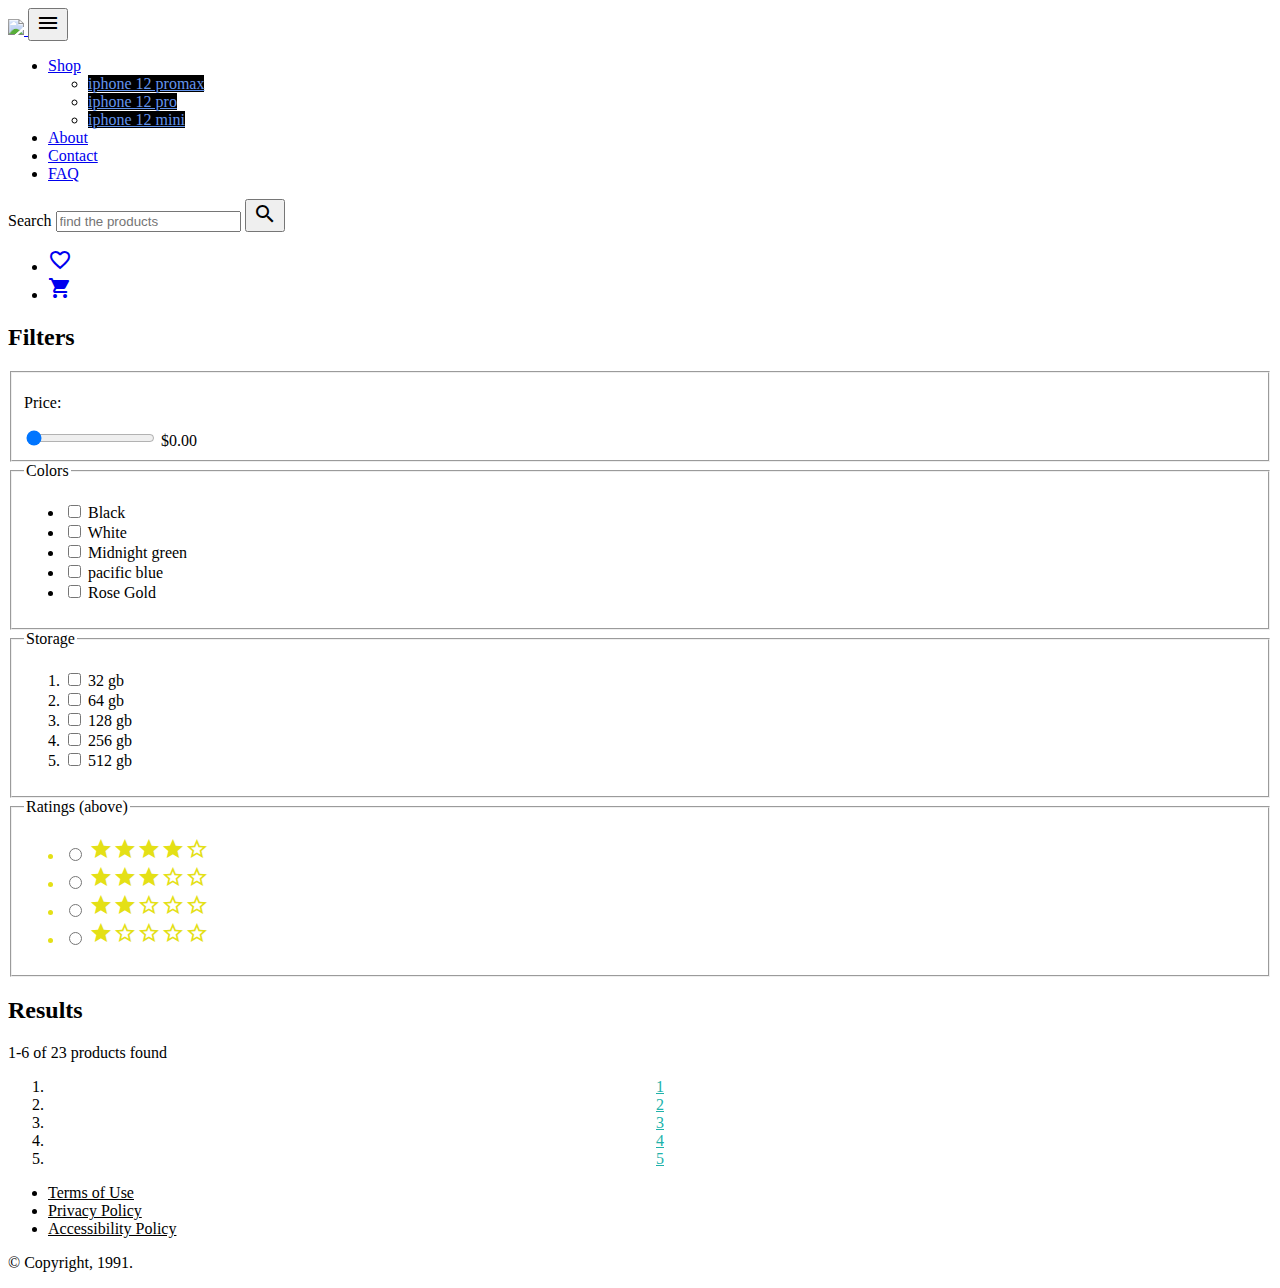
==== commit 75987547: "Add files via upload" ====
--- a/index.html
+++ b/index.html
@@ -24,9 +24,9 @@
         <ul class="menu">
           <li><a href="#">Shop</a>
             <ul class="submenu">
-              <li><a href="#">iphone 12 promax</a></li>
-              <li><a href="#">iphone 12 pro</a></li>
-              <li><a href="#">iphone 12 mini</a></li>
+              <li><a href="#" style="background-color: black; color:cornflowerblue;">iphone 12 promax</a></li>
+              <li><a href="#"  style="background-color: black; color:cornflowerblue;">iphone 12 pro</a></li>
+              <li><a href="#" style="background-color: black; color:cornflowerblue;">iphone 12 mini</a></li>
             </ul>
           </li>
           <li><a href="#">About</a></li>
@@ -59,28 +59,35 @@
        <form class="filters">
          <h2>Filters</h2>
 
-         <div class="filter-options">
-          <fieldset>
-            <legend>Colors</legend>
-            <ul class="filter-list">
-              <li><input type="checkbox" name="colour" value="black" id="black"> <label for="black">Black</label></li>
-              <li><input type="checkbox" name="colour" value="white" id="white"> <label for="white">White</label></li>
-              <li><input type="checkbox" name="colour" value="midnight green" id="midnight green"> <label for="midnight green">Midnight green</label></li>
-              <li><input type="checkbox" name="colour" value="pacific blue" id="pacific blue"> <label for="pacific blue">pacific blue</label></li>
-              <li><input type="checkbox" name="colour" value="rose gold" id="rose gold"> <label for="rose gold">Rose Gold</label></li>
-            </ul>
-          </fieldset>
-          <fieldset>
-            <legend>Storage</legend>
-            <ol class="filter-list">
-              <li><input type="checkbox" name="storage" value="32" id="32"> <label for="32">32 gb</label></li>
-              <li><input type="checkbox" name="storage" value="64" id="64"> <label for="64">64 gb</label></li>
-              <li><input type="checkbox" name="storage" value="128" id="128"> <label for="128">128 gb</label></li>
-              <li><input type="checkbox" name="storage" value="256" id="256"> <label for="256">256 gb</label></li>
-              <li><input type="checkbox" name="storage" value="512" id="512"> <label for="512">512 gb</label></li>
-            </ol>
-          </fieldset>
-          <fieldset>
+         <div class="filter-options" id="sort">
+           <form action="" class="form-cont"></form>
+             <fieldset>
+               <p>Price:</p>
+               <input type="range" name="price" id="filterPrice" value="0" min="699.00" max="1319.00" step="1">
+               <output for="filterPrice"> $0.00</output>
+             </fieldset>
+             <fieldset>
+               <legend>Colors</legend>
+               <ul class="filter-list">
+                 <li><input type="checkbox" class="check"  name="filter-col" value="black" id="black"> <label for="black">Black</label></li>
+                 <li><input type="checkbox" class="check"  name="filter-col" value="white" id="white"> <label for="white">White</label></li>
+                 <li><input type="checkbox" class="check"  name="filter-col" value="midnightgreen" id="midnight green"> <label for="midnight green">Midnight green</label></li>
+                 <li><input type="checkbox" class="check"  name="filter-col" value="pacificblue" id="pacific blue"> <label for="pacific blue">pacific blue</label></li>
+                 <li><input type="checkbox" class="check"  name="filter-col" value="rosegold" id="rose gold"> <label for="rose gold">Rose Gold</label></li>
+               </ul>
+             </fieldset>
+             <fieldset>
+               <legend>Storage</legend>
+               <ol class="filter-list">
+                 <li><input type="checkbox" name="filter-store" value="32" id="32"> <label for="32">32 gb</label></li>
+                 <li><input type="checkbox" name="filter-store" value="64" id="64"> <label for="64">64 gb</label></li>
+                 <li><input type="checkbox" name="filter-store" value="128" id="128"> <label for="128">128 gb</label></li>
+                 <li><input type="checkbox" name="filter-store" value="256" id="256"> <label for="256">256 gb</label></li>
+                 <li><input type="checkbox" name="filter-store" value="512" id="512"> <label for="512">512 gb</label></li>
+               </ol>
+              </fieldset>
+            </form>
+           <fieldset>
             <legend>Ratings (above)</legend>
             <ul class="filter-list" style="color: rgb(228, 224, 22);">
               <li>
@@ -112,23 +119,13 @@
             </ul>
           </fieldset>
          </div>
-         <fieldset>
-           <label for="sort">Show</label>
-           <select name="sort" id="sort">
-             <option value="price-high">Price, highest to lowest</option>
-             <option value="price-low">Price, lowest to highest</option>
-             <option value="newest">Newest releases</option>
-           </select>
-         </fieldset>
        </form>
       </aside>
 
       <section class="results">
         <h2 class="subheading">Results</h2>
-        <div class= "iproducts">
-          <ul id='color'>
-            
-          </ul>
+        <div id="iproducts">
+          
         </div>
 
         <!-- Product 1 -->
@@ -412,5 +409,6 @@
       </footer>
     
     <script src='Js/script.js'></script>
+    <script src='Js/filter.js'></script>
   </body>
 </html>
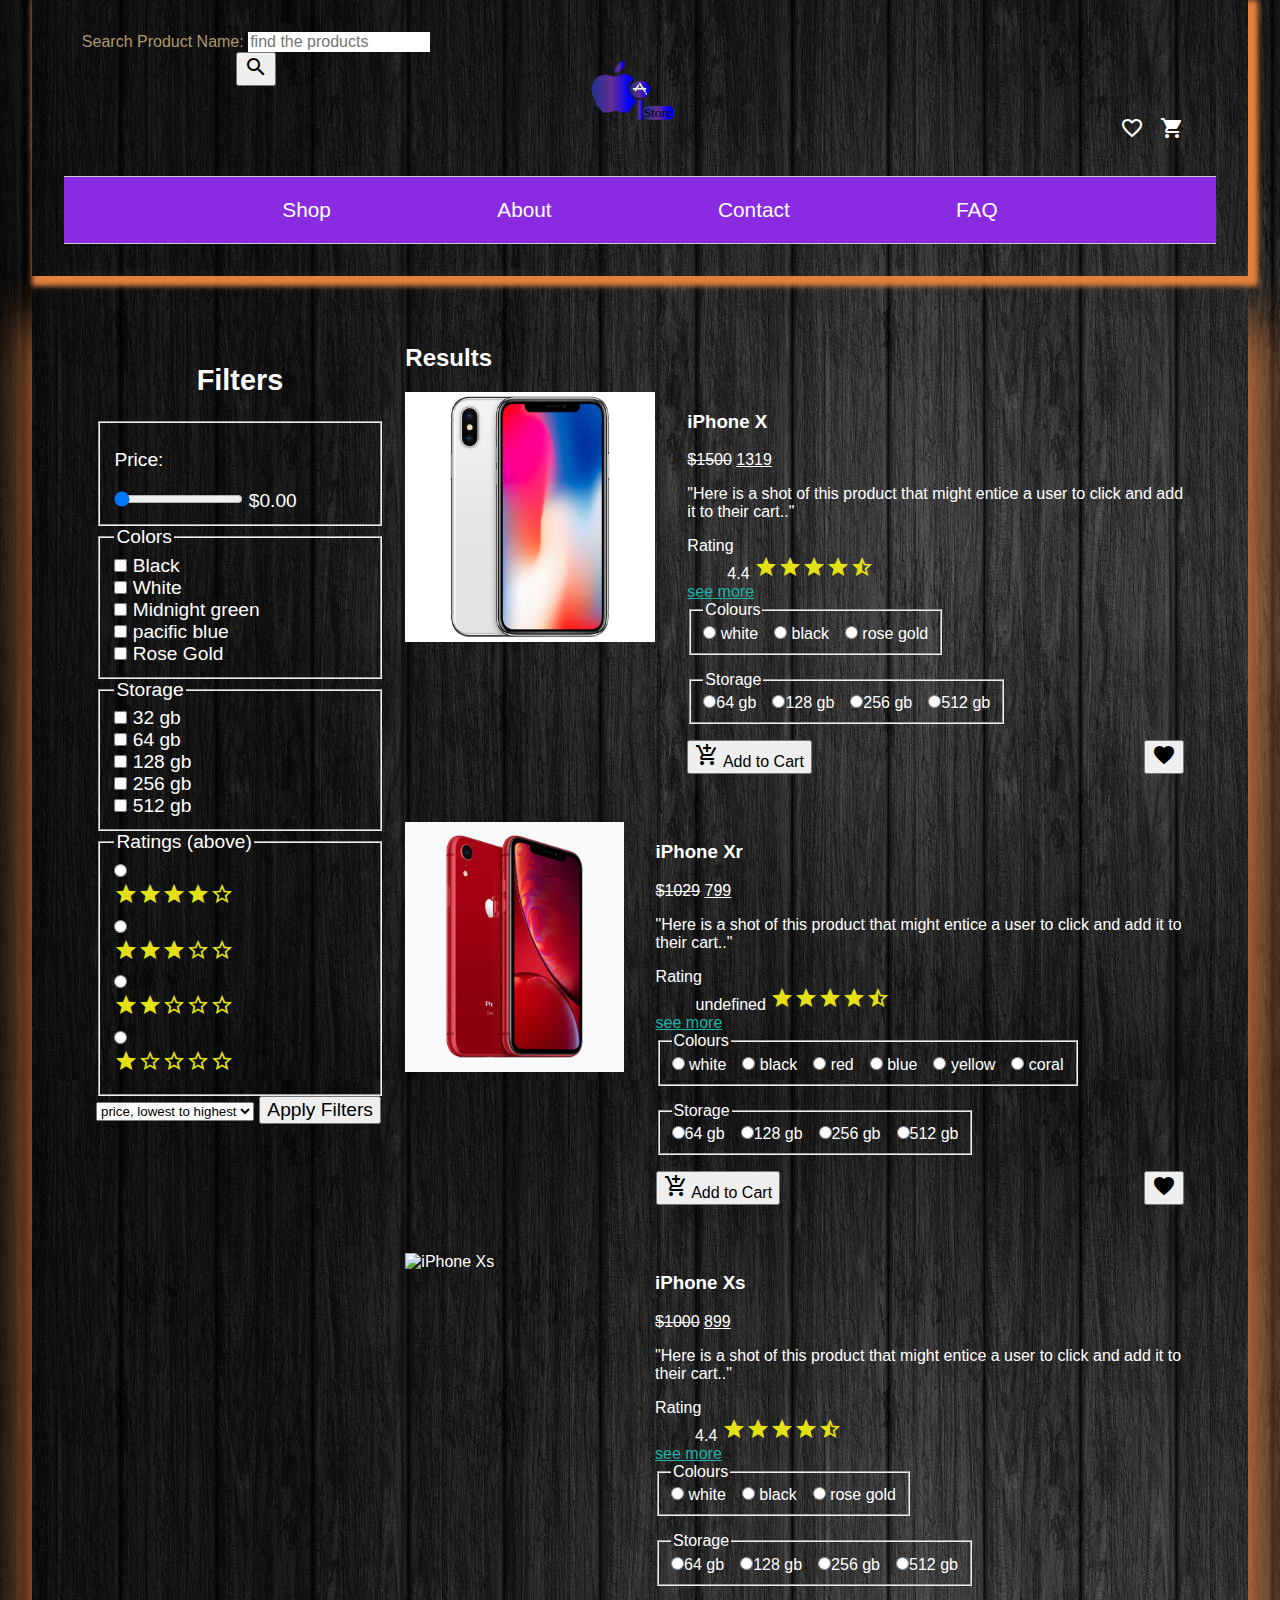
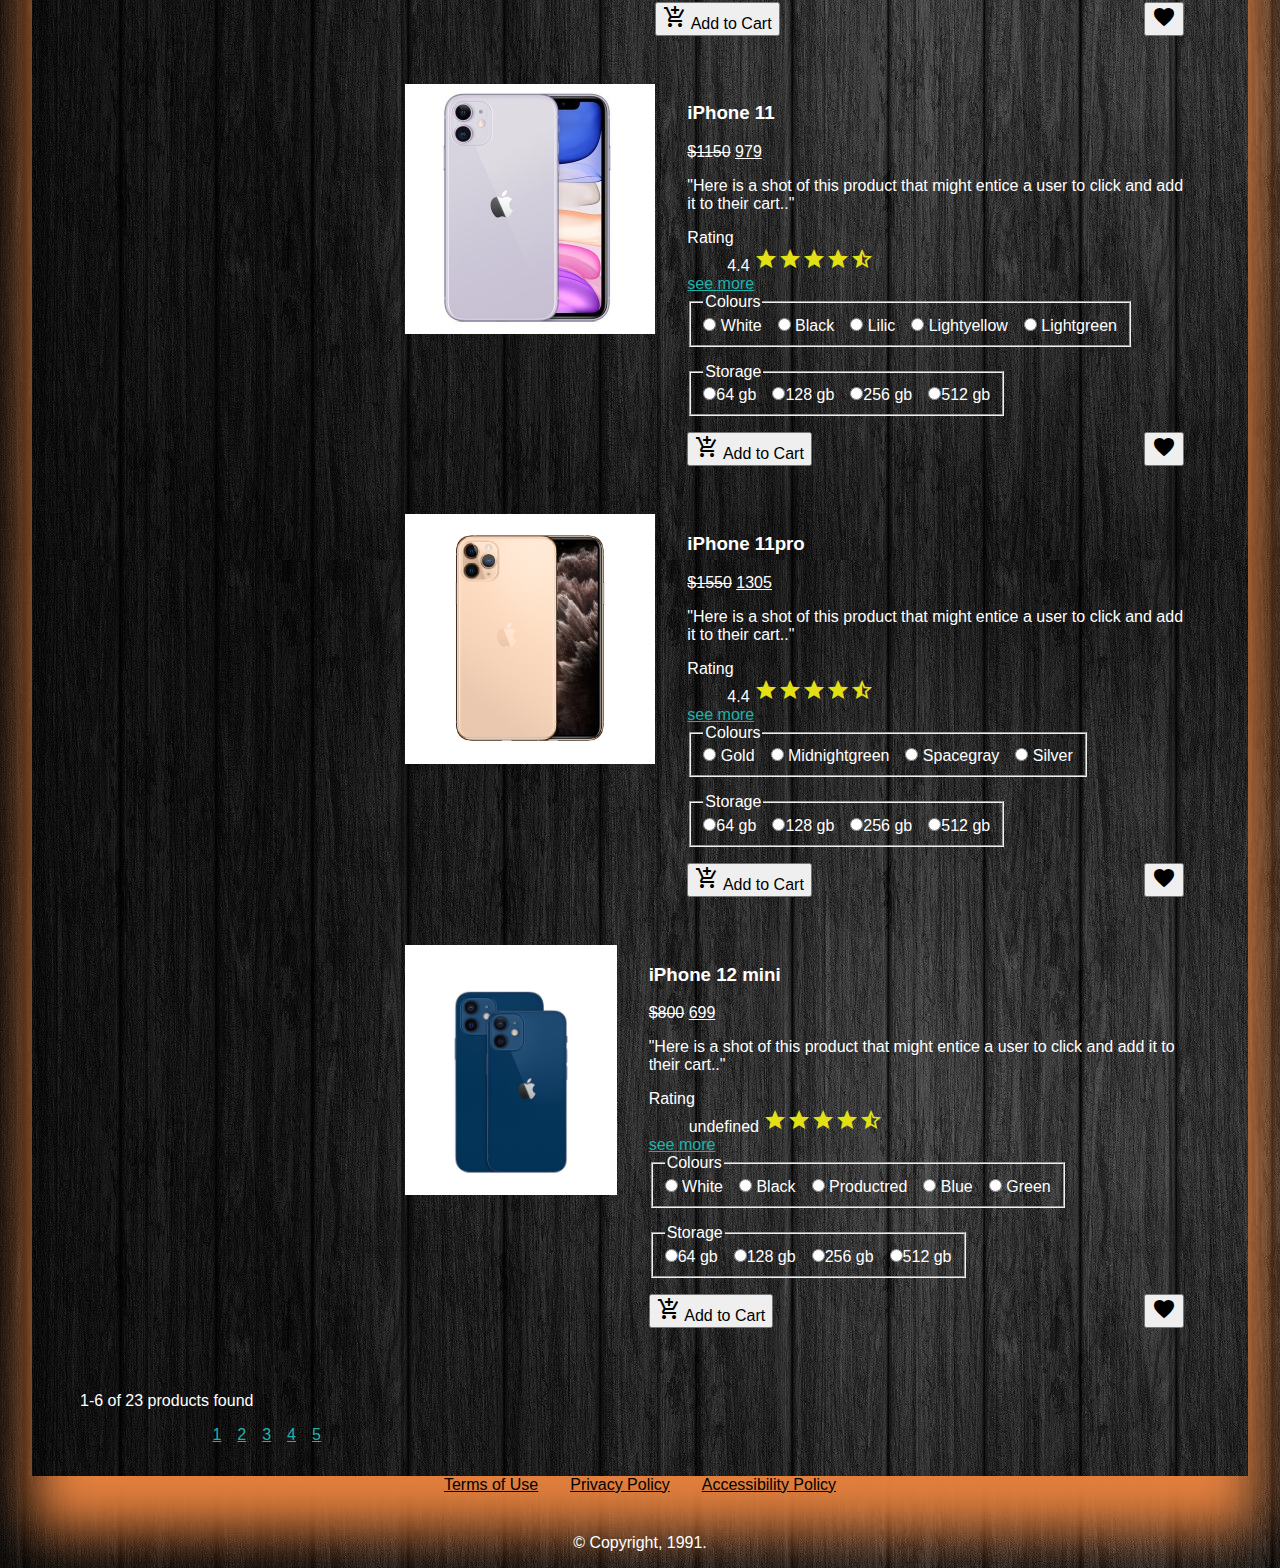
==== commit fc8af5b6: "Add files via upload" ====
--- a/index.html
+++ b/index.html
@@ -37,7 +37,7 @@
 
       <!-- Search for a product (non-functional) -->
       <form class="searchbar">
-        <label>Search
+        <label for= "Filtername">Search Product Name: 
           <input type="search" name="find" id="find" placeholder="find the products" class="find">
         </label>
         <button type="button"><span class="material-icons">search</span></button>
@@ -66,7 +66,7 @@
                <input type="range" name="price" id="filterPrice" value="0" min="699.00" max="1319.00" step="1">
                <output for="filterPrice"> $0.00</output>
              </fieldset>
-             <fieldset>
+             <fieldset id="filter-color">
                <legend>Colors</legend>
                <ul class="filter-list">
                  <li><input type="checkbox" class="check"  name="filter-col" value="black" id="black"> <label for="black">Black</label></li>
@@ -76,7 +76,7 @@
                  <li><input type="checkbox" class="check"  name="filter-col" value="rosegold" id="rose gold"> <label for="rose gold">Rose Gold</label></li>
                </ul>
              </fieldset>
-             <fieldset>
+             <fieldset id="filter-storage">
                <legend>Storage</legend>
                <ol class="filter-list">
                  <li><input type="checkbox" name="filter-store" value="32" id="32"> <label for="32">32 gb</label></li>
@@ -118,11 +118,17 @@
               </li>
             </ul>
           </fieldset>
+          <select name="sort" id="sortBy" class="filter-list">
+            <option value="0" selected>price, lowest to highest</option>
+            <option value="1">price, highest to lowest</option>
+          </select>
+    
+          <button type="submit">Apply Filters</button>
          </div>
        </form>
       </aside>
 
-      <section class="results">
+      <section id="productTable" class="results">
         <h2 class="subheading">Results</h2>
         <div id="iproducts">
           
@@ -383,8 +389,8 @@
 
       <nav aria-label="Pagination" class="pagination">
         <p>1-6 of 23 products found</p>
-        <ol class="pages" style="text-align: center;">
-          <li><a href="#" aria-label="Current Page, Page 1" aria-current="true" style="color: lightseagreen; text-decoration: underline;">1</a></li>
+        <ol class="pages">
+          <li><a href="#" aria-label="Current Page, Page 1" aria-current="true" style="color: lightseagreen; text-decoration: underline">1</a></li>
           <li><a href="#" aria-label="Page 2" style="color: lightseagreen; text-decoration: underline;">2</a></li>
           <li><a href="#" aria-label="Page 3" style="color: lightseagreen; text-decoration: underline;">3</a></li>
           <li><a href="#" aria-label="Page 4" style="color: lightseagreen; text-decoration: underline;">4</a></li>
--- a/css/style.css
+++ b/css/style.css
@@ -0,0 +1,296 @@
+*{
+    font-family: 'Gill Sans', 'Gill Sans MT', Calibri, 'Trebuchet MS', sans-serif;
+}
+.rating .material-icons, dd>span.material-icons {
+	color: rgb(228, 224, 22);
+
+}
+.page-header  {
+	color:var(--alt-color);
+}
+.page-header{
+    display: grid;
+    grid-template-columns: 1fr 1fr;
+    grid-template-rows: auto;
+    grid-template-areas: 
+    "menu-toggle cart"
+    "logo logo"
+    "pageTitle pageTitle";
+    text-align: center;
+}
+.nav-toggle{
+    grid-area: menu-toggle;
+    width: 3em;
+    justify-content: flex-start;
+}
+.radio-btn{
+    list-style-type: none;
+}
+.filter-list{
+    list-style-type: none;
+}
+.your-products{
+    grid-area: cart;
+    display: flex;
+    justify-content: flex-end;
+    align-self: flex-end;
+}
+.header-cart{
+    display: flex;
+    flex-wrap: wrap;
+    gap: 1em;
+    justify-content: space-between; 
+    list-style-type: none;
+}
+.logo{
+    grid-area: logo;
+    justify-self: center;
+}
+a{
+    color: white;
+    text-decoration: none;
+}
+.menu , .submenu{
+    color: white; 
+    background-color: blueviolet;
+}
+.search-bar{
+    display: block;
+}
+.header-cart, .prodcut-list-cart{
+    display: flex;
+    flex-wrap: wrap;
+    gap: 1em;
+    justify-content: space-between; 
+}
+.logo{
+    width:200px;
+    justify-self: center
+}
+main{
+    display: grid;
+    padding: 0 2em 2em 2em;
+    margin-bottom: 2em;
+}
+.results{
+    padding-top: 2em;
+}
+.product{
+    margin-bottom: 3em;
+}
+ .product-prop, .product-prop fieldset> ol, .product-prop fieldset> ul , .pages{
+    display: flex;
+    flex-wrap: wrap;
+    gap: 1em;
+    justify-content: center;
+}
+
+.product-prop{
+    display: flex;
+    justify-content:flex-start;
+    margin-bottom: 1em;
+}
+.rating dd{
+    display: flex;
+    margin-left: .3em;
+}
+.rating dd p{
+    margin: 0.1em .5em 0 0;
+    color: var(--prim-text-color);
+}
+.your-products{
+    grid-area: cart;
+    display: flex;
+    justify-content: flex-end;
+    margin-right: 2em;
+}
+label.rating{
+    justify-content: flex-start;
+}
+.rating {
+    display: flex; 
+    justify-content: space-between; 
+    margin-bottom: .5em;
+}
+.badrating{
+    color: red;
+}
+.legal{
+    list-style-type: none;
+}
+.filters h2{
+    display: flex;
+    gap: 1em;
+    justify-content: center; 
+}
+.filters{
+    margin: .2em 0 0 0 ;
+    font-size: 1.2em;
+}
+
+.legal, .social{
+    display: inline-flex;
+    flex-wrap: wrap;
+    gap: 1em;
+}
+.legal :nth-child(2) {
+    padding: 0 1em;
+   border-left: .2em solid var(--alt-text-color);
+   border-right: .2em solid var(--alt-text-color);
+ }
+ .social{
+     margin-bottom: 2em;
+ }
+ .social{
+    justify-content:center;
+    text-align: center;
+ }
+.footer-nav{
+    text-align: center;
+    padding-bottom: 1.5em;
+    border-bottom: 1px solid var(--alt-text-color);
+}
+
+/* ============== start media queries ============*/
+@media only screen and (min-width: 992px){
+    body{
+        background: rgb(100, 100, 100);
+        background-image: url(../img/4153493.jpg);
+        color: white;
+    }
+    .page-header{ 
+        box-shadow:5px 5px 5px 5px rgb(228, 128, 62);  
+        display: grid;
+        grid-template-columns: repeat(auto-fit, minmax(100px, 1fr));
+        grid-template-areas: 
+        "search logo cart"
+        "menu menu menu"
+        "category category category";
+    }
+    .logo{
+        grid-area: logo;
+        justify-self: center
+    }
+    .navigation{
+        grid-area: menu;
+        margin: 2em 0 0 0;
+    }
+    .nav-toggle{
+        display: none;
+    }
+    .navigation ul{
+        display: flex;
+        justify-content:center;
+        /* gap: 4em; */
+    }
+    .navigation{
+        border:1px solid #ccc;
+        border-width:1px 0;
+        text-align:center;
+    }
+    .navigation ul li{
+        display:inline;
+    }
+    .navigation a{
+        display:inline-block;
+        padding:1em 4em;
+        font-size: 1.3em;
+    }
+    .navigation ul ul {
+        display:none;
+    }
+    .navigation ul ul li {
+        left:auto;  
+        margin:0; 
+        clear:left;
+        width:100%;
+    }
+    .navigation ul ul li a:hover,
+    .navigation ul li.active ul li a:hover,
+    .navigation ul li:hover ul li a:hover {
+        background:var(--btn-color); /* Sub menu items background colour */
+        color:var(--prim-text-color);
+    }
+    /* Make the sub menus appear on hover */
+    .navigation ul li:hover ul,
+    .navigation ul li.hover ul { /* This line is required for IE 6 and below */
+        background-color: var(--secondary-on);
+        position: absolute;
+        display:block;     
+    }
+    .navigation, .m-hide, .search{
+        display: block;
+    }
+    .menu>li:hover {
+        background-color:var(--secondary-on);
+    }
+    
+    .page-header, .footer{
+        padding:2em;
+        width:76em;
+        margin:0em auto;
+    }
+    .find{
+        border: 0px;
+        align-self: flex-start;
+        /* height: 2.5em; */
+    }
+    .search{
+        padding: 0;
+        border: 0;
+        /* background: var(--global-color-primary); */
+    }
+    .search{
+        background-color: white;
+    }
+    main{
+        box-shadow:5px 50px 50px 5px rgb(228, 128, 62);  
+        background-color: var(--global-color-primary);
+        padding:3em;
+        width:76em;
+        margin:0em auto;
+        padding-bottom: 2em;
+        display: grid;
+        grid-template-columns:1fr 2fr;
+        grid-template-areas:
+        "sidebar results" ;
+        /* column-gap: 2em; */
+    }
+    .search-bar{
+        display: flex;
+        justify-content: flex-start;
+        align-self: flex-end;
+        grid-area: search;
+    }
+    .sidebar, .results{
+        padding: 0 1em;
+    }
+    .results{
+        margin-left: -4em;
+    }
+    .product{
+        display: flex;
+        justify-content: space-between;
+        gap: 2em;
+    }
+    .product{
+        /* background-color: red; */
+        align-self: flex-start;
+    }
+    
+    .product img{
+        width: 250px;
+        height: 250px;
+    }
+    .page-footer{
+        background-color: var(--secondary-on);
+    }
+    .sidebar{
+        margin-top: 1em;
+        width: 20em;
+    }
+    .copyright{
+        text-align: center;
+    }
+    
+}